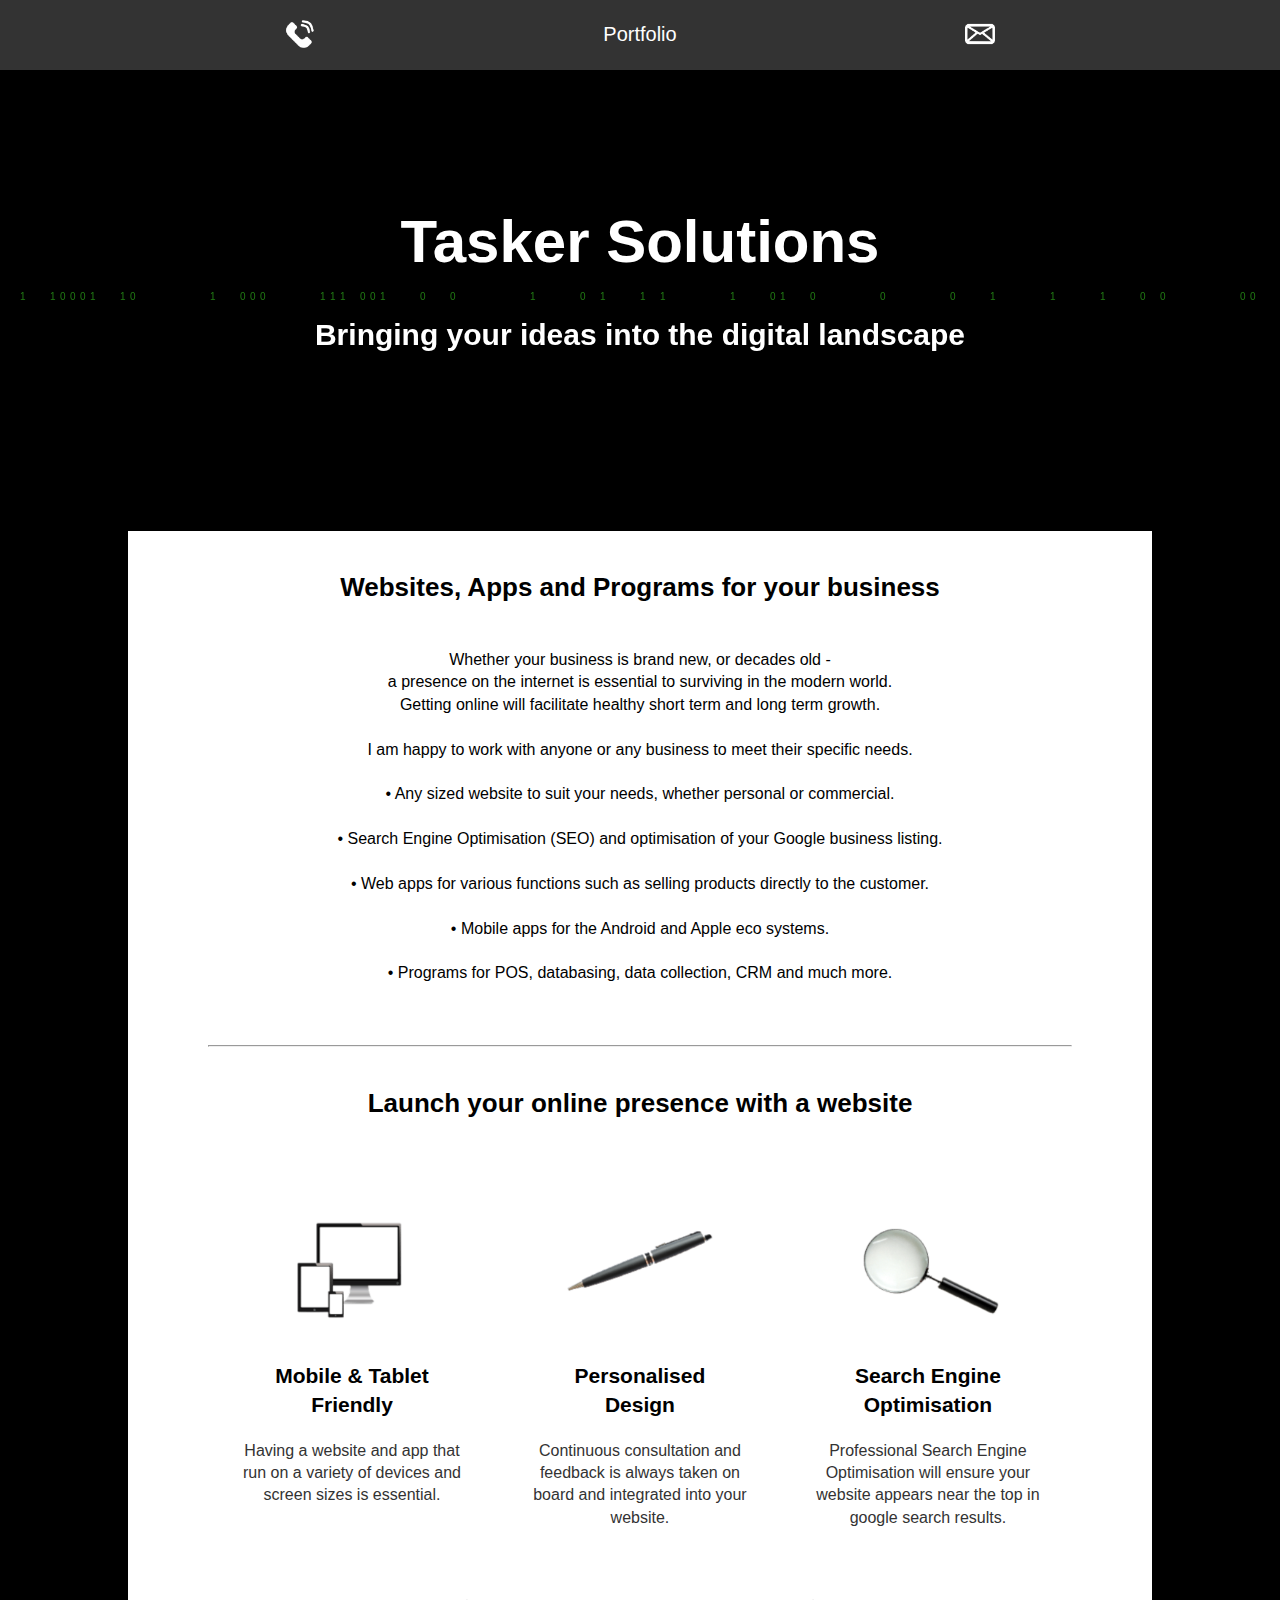
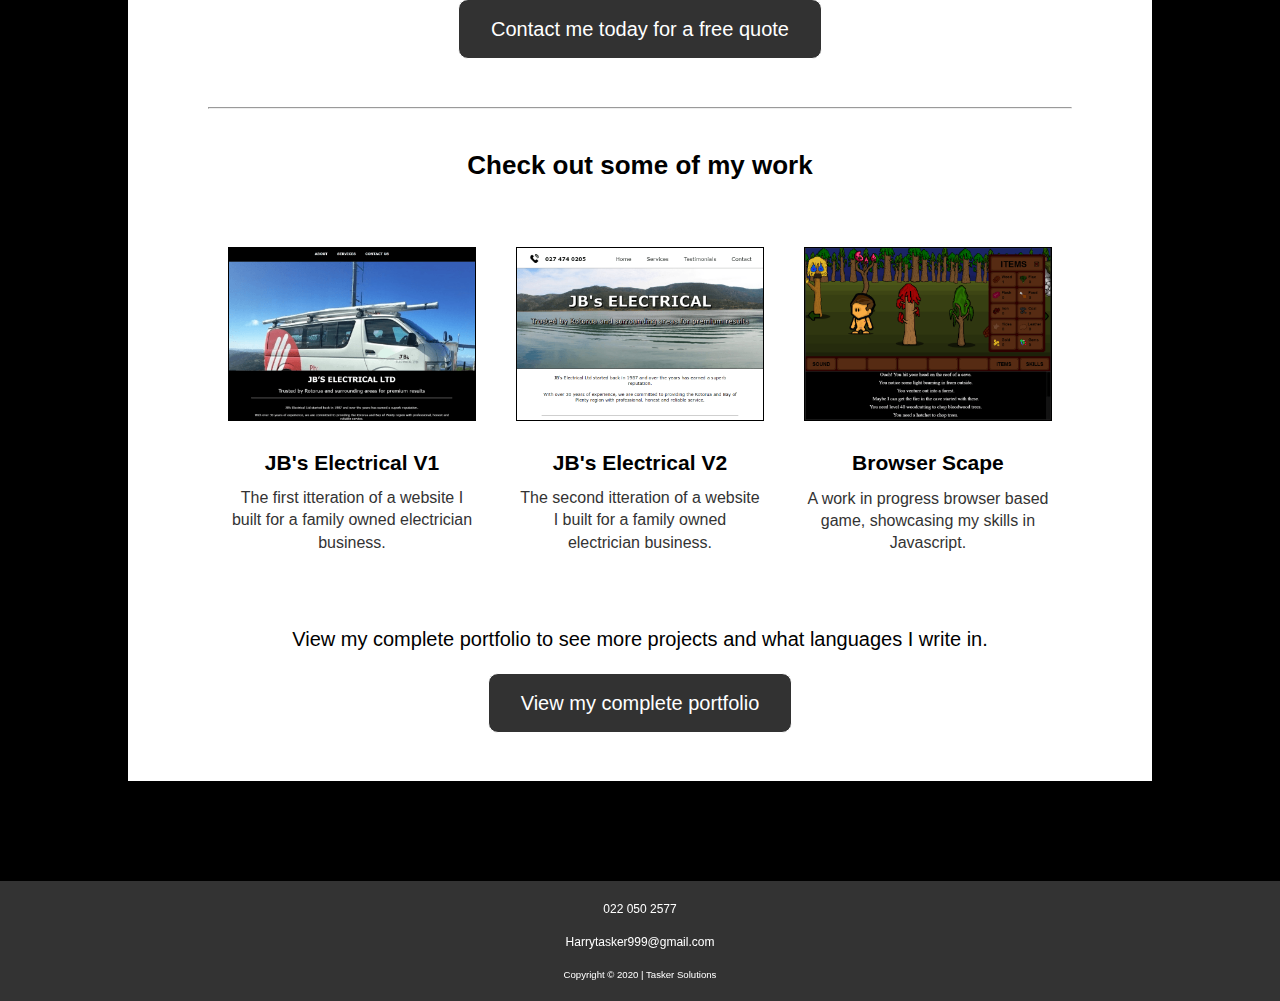
==== index.html @ 04b03486 "Add files via upload" ====
<!DOCTYPE html>
<html lang="en-US">

<head>

	<meta http-equiv="X-UA-Compatible" content="IE=edge"> <!-- Tell IE to use the most current layout engine-->
	<meta charset="UTF-8">
	<meta name="viewport" content="width=device-width, initial-scale=1.0"> <!-- Responsive site doesn't get zoomed out by mobile phone's browser.-->
	<meta name="description" content="Tasker Solutions Webite Design">
	<meta name="keywords" content="html css javascript website web design development"> <!-- for SEO -->
	<meta name="author" content="Harry Tasker">
	<!-- Following is facebook sharing crieria. Description helps click through rate and conversions -->
	<meta property="og:image" content="media/screenshot.jpg" /> <!-- image displayed in FB links -->
	<meta property="og:type" content="website" />
	<meta property="og:url" content="http://taskersolutions.co.nz" />
	<meta property="og:description" content="Harry Tasker - Portfolio of my skills and projects." />
	
	<title>Tasker Solutions</title>
	
	<!-- Load htmlshiv and Respond.js for old IE versions so we can use
     HTML5 elements and media queries -->
	<!--[if lt IE 9]>
	<script src="//cdnjs.cloudflare.com/ajax/libs/html5shiv/3.7.2/html5shiv.min.js"></script>
	<script src="//cdnjs.cloudflare.com/ajax/libs/respond.js/1.4.2/respond.min.js"></script>
	<![endif]-->
	
	<link rel="dns-prefetch" href="//fonts.googleapis.com"> <!-- load google fonts -->
	<link rel="shortcut icon" href="media/ts.ico"> <!-- favicon -->
	
	<link rel="stylesheet" href="css/style.css">
	<link rel="stylesheet" href="css/headerfooter.css">
	<link rel="stylesheet" href="css/effects.css">
	<link rel="stylesheet" href="css/breakpoints.css">
	<link rel="stylesheet" href="css/mediaqueries.css">
	<link rel="stylesheet" href="css/universal.css">	
	
</head>

<body>
	
	<header class="nav-down">
		<div class="header-background">
			<a href="tel:+64220502577" class="header-contact-btn">
				<div class="header-img-container">
					<img src="media/white_call_icon.png">
				</div>
				<div class="tooltiptext">Call me</div>
			</a>
			<a href="portfolio.html" class="header-contact-btn">
				<div class="">Portfolio</div>
				<div class="tooltiptext">View my Portfolio</div>
			</a>
			<a href="mailto:harrytasker999@gmail.com" class="header-contact-btn">
				<div class="header-img-container">
					<img src="media/white_email_icon.png">
				</div>
				<div class="tooltiptext">Email me</div>
			</a>
		</div>
	</header>

	<main class="overflow-hidden">

		<canvas id="c"></canvas>
	
		<div class="title-block">
			<h1 class="ready reveal-in">Tasker Solutions</h1>
			<h2 class="ready reveal-in">Bringing your ideas into the digital landscape</h2>			
		</div>
		
		
			<div class="content-container">
				
				<br>
				<div class="heading bold">
					Websites, Apps and Programs for your business
				</div>

				<p class="blurb">
					Whether your business is brand new, or decades old -
					<br>
					a presence on the internet is essential to surviving in the modern world.
					<br>
					Getting online will facilitate healthy short term and long term growth.
					<br><br>
					I am happy to work with anyone or any business to meet their specific needs.
					<br><br>
					&bull;	Any sized website to suit your needs, whether personal or commercial.
					<br><br>
					&bull;	Search Engine Optimisation (SEO) and optimisation of your Google business listing.
					<br><br>
					&bull;	Web apps for various functions such as selling products directly to the customer.
					<br><br>
					&bull; Mobile apps for the Android and Apple eco systems.
					<br><br>
					&bull; Programs for POS, databasing, data collection, CRM and much more.
					
				</p>
				
				<hr>
				<br>
				<div class="heading bold">Launch your online presence with a website</div>

				<div class="row padding-bottom-30px">
					<div class="col-33 content slide">
						<img class="img-block" src="media/devices.png">
						<h5 class="sub-heading padding-bottom-10px">Mobile & Tablet Friendly</h5>
						<p class="p-block">Having a website and app that run on a variety of devices and screen sizes is essential.</p>
					</div>

					<div class="col-33 content slide">
						<img class="img-block" src="media/pen.png">
						<h5 class="sub-heading padding-bottom-10px">Personalised<br>Design</h5>
						<p class="p-block">Continuous consultation and feedback is always taken on board and integrated into your website.</p>
					</div>

					<div class="col-33 content slide">
						<img class="img-block" src="media/search.png">
						<h5 class="sub-heading padding-bottom-10px">Search Engine Optimisation</h5>
						<p class="p-block">Professional Search Engine Optimisation will ensure your website appears near the top in google search
						results.</p> 
					</div>
				</div>

				<a href="mailto:harry.taskersolutions@gmail.com?subject=Free quote" class="button margin-20px">Contact me today for a free quote</a>
				<br><br>
				<hr>
				<br>
				<div class="heading bold">Check out some of my work</div>
			
				<div class="row padding-bottom-30px">
					<div class="col-33 content padding-20px slide">
						<a href="jb1/index.html">
							<img class="port-img solid-black-border" src="media/jb1.png">
						</a>
						<h2 class="sub-heading">JB's Electrical V1</h2>
						<p class="p-block">The first itteration of a website I built for a family owned electrician business.</p>
						
					</div> 
					
					<div class="col-33 content padding-20px slide">
						<a href="jb2/index.html">
							<img class="port-img solid-black-border" src="media/jb2.png">
						</a>
						<h2 class="sub-heading">JB's Electrical V2</h2>
						<p class="p-block">The second itteration of a website I built for a family owned electrician business.</p>
					</div>

					<div class="col-33 content padding-20px slide">
						<a href="browserscape/index.html">
							<img class="port-img solid-black-border" src="media/game.png">
						</a>
						<h2 class="sub-heading">Browser Scape</h2>
						<p class="p-block">A work in progress browser based game, showcasing my skills in Javascript.</p>
					</div>
				</div>

				View my complete portfolio to see more projects and what languages I write in.
				<a href="portfolio.html" class="button margin-20px">View my complete portfolio</a>
				<br><br>
				
			</div>
		
	</main>
	
	<footer>
		<a href="tel:+64220502577">022 050 2577</a>
		<br><br>
		<a href="mailto:harrytasker999@gmail.com">Harrytasker999@gmail.com</a>
		<br><br>
		<div class="copyright">Copyright &copy; 2020 | Tasker Solutions</div>
	</footer>
		

	<script src="https://ajax.googleapis.com/ajax/libs/jquery/3.4.1/jquery.min.js"></script>
	<script src="script/script.js"></script>
	<script src="script/matrix.js"></script>
	<script src="script/header.js"></script>
	<script src="script/scroll.js"></script>
	
</body>

</html>
---- css/style.css ----
* {	margin: 0px; padding: 0px; box-sizing: border-box;} /* so all browsers display same */
html {height: 100%;}
canvas {display: block;	position: fixed; z-index: -5;}
p {font-size: 0.7em;}

body {
	background-color: black; /* Used if the background is unavailable */
	padding-top: 70px;
	height: 100%;
	overflow-y: scroll;
	overflow-x: hidden;
	font-family: Poppins, sans-serif;
	text-align: center;
	font-size: 20px;
	line-height: 1.4;
}

main {
	overflow: hidden;
	position: relative;
	display: block;
	color: #000000;
	min-height: 100%;
}

.title-block {
	position: relative;
	width: 80%;
	color: white;
	margin: auto;
	padding-top: 100px;
	padding-bottom: 100px;
}
.title-block h1 {
	padding: 30px 0px;
	font-size: 2.5em;
}
.title-block h2 {
	padding-bottom: 30px;
	font-size: 1.2em;
}

.content-container {
	width: 85%;
	max-width: 1200px;
	margin: auto;
	background-color: #FFFFFF;
	margin-bottom: 100px;
}

.heading {
	padding: 10px;
	font-size: 1.1em;
	min-height: 70px;
	color: black;
}

.row {
	margin-top: 20px;
}

.sub-heading {
	margin-top: 20px;
	font-size: 0.9em;
}

.img-container {
	max-width: 500px;
	margin: auto;
}

.blurb {
	padding: 20px;
	margin-bottom: 40px;
}


.img-block {
	max-width: 55%;
	margin: 10px;
	transition: transform .2s;
}

.p-block {
	margin-top: 10px;
	margin-bottom: 20px;
	color: #333333;
}

.img-me {
	max-width: 55%;
	margin: 10px;
	transition: transform .2s;
}

.button {
	background-color: #000000;
 	border: solid 1px;
  	color: white;
 	padding: 15px 32px;
 	text-align: center;
  	text-decoration: none;
 	display: inline-block;
	border-radius: 10px;
	font-size: 0.8em;
	opacity: 0.8;
	transition: 0.3s;
}

.content {
	padding: 40px 30px 00px 30px;
}

.port-img {
    padding: 0px;
    transition: transform .2s; /* Animation */
    margin: 0 auto;
}

a {
	color: white;
	text-decoration: none;
}
---- css/headerfooter.css ----
header {
	width: 100vw;
	z-index: 10;
	position: fixed;
	top: 0;
	transition: top 0.2s ease-in-out;
}

.nav-up {
	top: -60px;
}

.header-background {
	width: 100%;
	background-color: #333333;
	display: flex;
	justify-content: space-evenly;
}

.header-contact-btn {
    min-width: 80px;
	min-height: 70px;
	display: inline-block;
	position: relative;
	padding-top: 20px;
	transition: 0.3s;
}

.header-img-container {
	width: 30px;
	margin: auto;
}

/* Tooltip text */
.header-contact-btn .tooltiptext {
	visibility: hidden;
	background-color: #524c4c;
	color: #fff;
	text-align: center;
	font-size: 0.8em;
	padding: 5px;
	border-radius: 6px;
	position: absolute;
	z-index: 10;

	min-width: 80px;
	top: 80%;
	left: 50%;
	margin-left: -40px; /* Use half of the width, to center the tooltip */

	opacity: 0;
	transition: opacity 1s;
  }
  
  /* Show the tooltip text when you mouse over the tooltip container */
  .header-contact-btn:hover .tooltiptext {
	visibility: visible;
	opacity: 1;
  }

  .header-contact-btn .tooltiptext::after {
	content: " ";
	position: absolute;
	bottom: 100%;  /* At the top of the tooltip */
	left: 50%;
	margin-left: -5px;
	border-width: 5px;
	border-style: solid;
	border-color: transparent transparent #524c4c transparent;
  }
  






footer {
	width: 100vw;
    justify-content: space-around;
	background-color: #333333;
	z-index: 10;
	position: relative;
    font-size: 0.6em;
    color: white;
    padding:20px;
    overflow: hidden;
}

.copyright {
    font-size: 0.8em;
}
---- css/effects.css ----
.ready {
  opacity:0;
  transform: translateY(50px);
}

.active {
  opacity:1;
  transform: translateY(0px);
}

.reveal-in {
  -webkit-transition: all 600ms ease-in-out;
  -moz-transition: all 600ms ease-in-out;
  -ms-transition: all 600ms ease-in-out;
  -o-transition: all 600ms ease-in-out;
  transition: all 600ms ease-in-out;
}

.port-img:hover {
  transform: scale(1.2);
  z-index: 15;
}

.img-block:hover {
  transform: scale(1.3);
  z-index: 15;
}

.img-me:hover {
  transform: scale(1.1);
  z-index: 15;
}

.button:hover {
  opacity: 1;
  transform: scale(1.2);
}

.header-contact-btn:hover {
  opacity: 1;
  transform: scale(1.3);
}



.come-in {
  transform: translateY(100px);
  animation: come-in 2s ease forwards;
}

.come-in:nth-child(3n - 2) {
  animation-duration: 1s;
}

.come-in:nth-child(3n - 1) {
  animation-duration: 1.5s;
}

.already-visible {
  transform: translateY(0);
  animation: none;
}

@keyframes come-in {
  to {transform: translateY(0);}
}

/* image rotation */

.rotate-image {
  animation: rotation 5s linear infinite;
}

@keyframes rotation {
  from {
    transform: rotate(0deg);
  }
  to {
    transform: rotate(359deg);
  }
}
---- css/breakpoints.css ----
.row::after {/*following is creating breakpoint for displaying on desktop*/
  content: "";
  clear: both;
  display: table;
}

[class*="col-"] { /* For mobile phones: */
  width: 100%;
  margin: auto;
}
---- css/mediaqueries.css ----
/* original values are designed for small mobile phones */

/* --------------- 480px (bigger than portrait phone) --------------- */
@media only screen and (min-width: 480px) and (orientation: portrait) {
}

/* --------------- 820px (bigger than landscape phone) --------------- */
@media only screen and (min-width: 820px) and (orientation: landscape) {
}

/* --------------- 768px (Tablets) --------------- */
@media only screen and (min-width: 768px) {
	.content-container {
		width: 80%;
		padding: 0px 80px 0px 80px;
	}

	.title-block h1 {font-size: 2.8em;} /* original 2.5em */
	.title-block h2 {font-size: 1.4em;} /* original 1.2em */
	.heading {font-size: 1.2em;} /* original 1.1em */
	.sub-heading {font-size: 1em;} /* original 0.9em */
	p {font-size: 0.8em;} /* original 0.7em */
}




/* --------------- 992px (laptops) --------------- */
@media only screen and (min-width: 992px) {
    .col-33 {width: 33.33%;	float: left;}
	.col-66 {width: 66.66%;	float: left;}
	.col-center {width: 33.33%; float: center;}
	.img-block {max-width: 90%;}

	.title-block h1 {font-size: 3em;} /* original 2.5em */
	.title-block h2 {font-size: 1.5em;} /* original 1.2em */
	.heading {font-size: 1.3em;} /* original 1.1em */
	.sub-heading {font-size: 1.05em;} /* original 0.9em */
	p {font-size: 0.8em;} /* original 0.7em */
	.button {font-size: 1em;} /* original 0.8em */

	.img-block {padding: 0px 30px;}
}

@media only screen and (min-width: 992px)  and (orientation: landscape) {
	.fixedbg {height: 70vh;}
	.content-container {margin-top: 5vh;}
}

@media only screen and (min-width: 992px)  and (orientation: portrait) {
	.fixedbg {height: 50vh;}
	.content-container {margin-top: 0vh;}
}





/* --------------- 1312px (large desktops) --------------- */
@media only screen and (min-width: 1312px) {
	.title-block h1 {font-size: 3.2em;} /* original 2.5em */
	.title-block h2 {font-size: 1.6em;} /* original 1.2em */
	.heading {font-size: 1.4em;} /* original 1.1em */
	.sub-heading {font-size: 1.1em;} /* original 0.9em */
	p {font-size: 0.9em;} /* original 0.7em */
}

@media only screen and (min-width: 1312px) and (orientation: landscape) {
	.fixedbg {height: 75vh;}
	.content-container {margin-top: 5vh;}
}

@media only screen and (min-width: 1312px) and (orientation: portrait) {
	.fixedbg {height: 50vh;}
	.content-container {margin-top: 0vh;}
}
---- css/universal.css ----
* {
    margin: 0px;
    padding: 0px;/* so all browsers display same */
    box-sizing: border-box;
} 

html {height: 100%;}

.overflow-hidden {overflow: hidden;}

.inline-block {display: inline-block;}

img {
    width: 100%;
    height: auto;
}

/* border */
.solid-black-border {
	border-style: solid;
	border-color: black;
	border-width: 1px;
}
.dotted-grey-bottom-border {
	border-style: dotted;
	border-color: grey;
	border-width: 0px 0px 1px 0px;
}

/* Background color */
.background-white {background-color: white;}
.background-black {background-color: black;}
.background-blue {background-color: blue;}
.background-grey {background-color: grey;}
.background-dark-grey {background-color:#333333;}
.background-darker-grey {background-color: #222020;}

/* Float */
.float-left {float: left;}
.float-right {float: right;}

/* Width */
.width-100px {width: 100px;}
.width-200px {width: 200px;}
.width-300px {width: 300px;}
.width-400px {width: 400px;}
.width-500px {width: 500px;}
.width-600px {width: 600px;}
.width-700px {width: 700px;}
.width-800px {width: 800px;}
.width-900px {width: 900px;}
.width-1000px {width: 1000px;}

/* Width divisions */
.width-quarter {width: 25%;}
.width-third {width: 33%;}
.width-half {width: 50%;}
.width-two-thirds {width: 66%;}
.width-three-quarters {width: 75%;}
.width-full {width: 100%;}

/* Max Width */
.max-width-100px {max-width: 100px;}
.max-width-200px {max-width: 200px;}
.max-width-300px {max-width: 300px;}
.max-width-400px {max-width: 400px;}
.max-width-500px {max-width: 500px;}
.max-width-600px {max-width: 600px;}
.max-width-700px {max-width: 700px;}
.max-width-800px {max-width: 800px;}
.max-width-900px {max-width: 900px;}
.max-width-1000px {max-width: 1000px;}

/* Flex Box */
.flex-container-start {
    display: flex;
    flex-wrap: wrap;
    flex-direction: row; /*  */
    justify-content: start; /* horizontal positioning of content */
    align-items: center; /* vertical positioning of content */
}

.flex-container-center {
    display: flex;
    flex-wrap: wrap;
    flex-direction: row; /*  */
    justify-content: center; /* horizontal positioning of content */
    align-items: center; /* vertical positioning of content */
}

/* Font Weight */
.bold {font-weight: bold;}

/* Font Size */
.font-size-1px {font-size: 1px;}
.font-size-2px {font-size: 2px;}
.font-size-3px {font-size: 3px;}
.font-size-4px {font-size: 4px;}
.font-size-5px {font-size: 5px;}
.font-size-6px {font-size: 6px;}
.font-size-7px {font-size: 7px;}
.font-size-8px {font-size: 8px;}
.font-size-9px {font-size: 9px;}
.font-size-10px {font-size: 10px;}
.font-size-11px {font-size: 11px;}
.font-size-12px {font-size: 12px;}
.font-size-13px {font-size: 13px;}
.font-size-14px {font-size: 14px;}
.font-size-15px {font-size: 15px;}
.font-size-16px {font-size: 16px;}
.font-size-17px {font-size: 17px;}
.font-size-18px {font-size: 18px;}
.font-size-19px {font-size: 19px;}
.font-size-20px {font-size: 20px;}
.font-size-21px {font-size: 21px;}
.font-size-22px {font-size: 22px;}
.font-size-23px {font-size: 23px;}
.font-size-24px {font-size: 24px;}
.font-size-25px {font-size: 25px;}
.font-size-26px {font-size: 26px;}
.font-size-27px {font-size: 27px;}
.font-size-28px {font-size: 28px;}
.font-size-29px {font-size: 29px;}
.font-size-30px {font-size: 30px;}
.font-size-31px {font-size: 31px;}
.font-size-32px {font-size: 32px;}
.font-size-33px {font-size: 33px;}
.font-size-34px {font-size: 34px;}
.font-size-35px {font-size: 35px;}
.font-size-36px {font-size: 36px;}
.font-size-37px {font-size: 37px;}
.font-size-38px {font-size: 38px;}
.font-size-39px {font-size: 39px;}
.font-size-40px {font-size: 40px;}
.font-size-41px {font-size: 41px;}
.font-size-42px {font-size: 42px;}
.font-size-43px {font-size: 43px;}
.font-size-44px {font-size: 44px;}
.font-size-45px {font-size: 45px;}
.font-size-46px {font-size: 46px;}
.font-size-47px {font-size: 47px;}
.font-size-48px {font-size: 48px;}
.font-size-49px {font-size: 49px;}
.font-size-50px {font-size: 50px;}



/* Padding */
.padding-5px {padding: 5px;}
.padding-10px {padding: 10px;}
.padding-20px {padding: 20px;}
.padding-30px {padding: 30px;}
.padding-40px {padding: 40px;}
.padding-50px {padding: 50px;}
.padding-60px {padding: 60px;}
.padding-70px {padding: 70px;}
.padding-80px {padding: 80px;}
.padding-90px {padding: 90px;}
.padding-100px {padding: 100px;}
.padding-110px {padding: 110px;}
.padding-120px {padding: 120px;}
.padding-130px {padding: 130px;}
.padding-140px {padding: 140px;}
.padding-150px {padding: 150px;}
.padding-160px {padding: 160px;}
.padding-170px {padding: 170px;}
.padding-180px {padding: 180px;}
.padding-190px {padding: 190px;}
.padding-200px {padding: 100px;}
.padding-210px {padding: 210px;}
.padding-220px {padding: 220px;}
.padding-230px {padding: 230px;}
.padding-240px {padding: 240px;}
.padding-250px {padding: 250px;}
.padding-260px {padding: 260px;}
.padding-270px {padding: 270px;}
.padding-280px {padding: 280px;}
.padding-290px {padding: 290px;}
.padding-300px {padding: 300px;}

.padding-left-5px {padding-left: 5px;}
.padding-left-10px {padding-left: 10px;}
.padding-left-20px {padding-left: 20px;}
.padding-left-30px {padding-left: 30px;}
.padding-left-40px {padding-left: 40px;}
.padding-left-50px {padding-left: 50px;}
.padding-left-60px {padding-left: 60px;}
.padding-left-70px {padding-left: 70px;}
.padding-left-80px {padding-left: 80px;}
.padding-left-90px {padding-left: 90px;}
.padding-left-100px {padding-left: 100px;}
.padding-left-110px {padding-left: 110px;}
.padding-left-120px {padding-left: 120px;}
.padding-left-130px {padding-left: 130px;}
.padding-left-140px {padding-left: 140px;}
.padding-left-150px {padding-left: 150px;}
.padding-left-160px {padding-left: 160px;}
.padding-left-170px {padding-left: 170px;}
.padding-left-180px {padding-left: 180px;}
.padding-left-190px {padding-left: 190px;}
.padding-left-200px {padding-left: 100px;}
.padding-left-210px {padding-left: 210px;}
.padding-left-220px {padding-left: 220px;}
.padding-left-230px {padding-left: 230px;}
.padding-left-240px {padding-left: 240px;}
.padding-left-250px {padding-left: 250px;}
.padding-left-260px {padding-left: 260px;}
.padding-left-270px {padding-left: 270px;}
.padding-left-280px {padding-left: 280px;}
.padding-left-290px {padding-left: 290px;}
.padding-left-300px {padding-left: 300px;}

.padding-right-5px {padding-right: 5px;}
.padding-right-10px {padding-right: 10px;}
.padding-right-20px {padding-right: 20px;}
.padding-right-30px {padding-right: 30px;}
.padding-right-40px {padding-right: 40px;}
.padding-right-50px {padding-right: 50px;}
.padding-right-60px {padding-right: 60px;}
.padding-right-70px {padding-right: 70px;}
.padding-right-80px {padding-right: 80px;}
.padding-right-90px {padding-right: 90px;}
.padding-right-100px {padding-right: 100px;}
.padding-right-110px {padding-right: 110px;}
.padding-right-120px {padding-right: 120px;}
.padding-right-130px {padding-right: 130px;}
.padding-right-140px {padding-right: 140px;}
.padding-right-150px {padding-right: 150px;}
.padding-right-160px {padding-right: 160px;}
.padding-right-170px {padding-right: 170px;}
.padding-right-180px {padding-right: 180px;}
.padding-right-190px {padding-right: 190px;}
.padding-right-200px {padding-right: 100px;}
.padding-right-210px {padding-right: 210px;}
.padding-right-220px {padding-right: 220px;}
.padding-right-230px {padding-right: 230px;}
.padding-right-240px {padding-right: 240px;}
.padding-right-250px {padding-right: 250px;}
.padding-right-260px {padding-right: 260px;}
.padding-right-270px {padding-right: 270px;}
.padding-right-280px {padding-right: 280px;}
.padding-right-290px {padding-right: 290px;}
.padding-right-300px {padding-right: 300px;}

.padding-top-5px {padding-top: 5px;}
.padding-top-10px {padding-top: 10px;}
.padding-top-20px {padding-top: 20px;}
.padding-top-30px {padding-top: 30px;}
.padding-top-40px {padding-top: 40px;}
.padding-top-50px {padding-top: 50px;}
.padding-top-60px {padding-top: 60px;}
.padding-top-70px {padding-top: 70px;}
.padding-top-80px {padding-top: 80px;}
.padding-top-90px {padding-top: 90px;}
.padding-top-100px {padding-top: 100px;}
.padding-top-110px {padding-top: 110px;}
.padding-top-120px {padding-top: 120px;}
.padding-top-130px {padding-top: 130px;}
.padding-top-140px {padding-top: 140px;}
.padding-top-150px {padding-top: 150px;}
.padding-top-160px {padding-top: 160px;}
.padding-top-170px {padding-top: 170px;}
.padding-top-180px {padding-top: 180px;}
.padding-top-190px {padding-top: 190px;}
.padding-top-200px {padding-top: 100px;}
.padding-top-210px {padding-top: 210px;}
.padding-top-220px {padding-top: 220px;}
.padding-top-230px {padding-top: 230px;}
.padding-top-240px {padding-top: 240px;}
.padding-top-250px {padding-top: 250px;}
.padding-top-260px {padding-top: 260px;}
.padding-top-270px {padding-top: 270px;}
.padding-top-280px {padding-top: 280px;}
.padding-top-290px {padding-top: 290px;}
.padding-top-300px {padding-top: 300px;}

.padding-bottom-5px {padding-bottom: 5px;}
.padding-bottom-10px {padding-bottom: 10px;}
.padding-bottom-20px {padding-bottom: 20px;}
.padding-bottom-30px {padding-bottom: 30px;}
.padding-bottom-40px {padding-bottom: 40px;}
.padding-bottom-50px {padding-bottom: 50px;}
.padding-bottom-60px {padding-bottom: 60px;}
.padding-bottom-70px {padding-bottom: 70px;}
.padding-bottom-80px {padding-bottom: 80px;}
.padding-bottom-90px {padding-bottom: 90px;}
.padding-bottom-100px {padding-bottom: 100px;}
.padding-bottom-110px {padding-bottom: 110px;}
.padding-bottom-120px {padding-bottom: 120px;}
.padding-bottom-130px {padding-bottom: 130px;}
.padding-bottom-140px {padding-bottom: 140px;}
.padding-bottom-150px {padding-bottom: 150px;}
.padding-bottom-160px {padding-bottom: 160px;}
.padding-bottom-170px {padding-bottom: 170px;}
.padding-bottom-180px {padding-bottom: 180px;}
.padding-bottom-190px {padding-bottom: 190px;}
.padding-bottom-200px {padding-bottom: 100px;}
.padding-bottom-210px {padding-bottom: 210px;}
.padding-bottom-220px {padding-bottom: 220px;}
.padding-bottom-230px {padding-bottom: 230px;}
.padding-bottom-240px {padding-bottom: 240px;}
.padding-bottom-250px {padding-bottom: 250px;}
.padding-bottom-260px {padding-bottom: 260px;}
.padding-bottom-270px {padding-bottom: 270px;}
.padding-bottom-280px {padding-bottom: 280px;}
.padding-bottom-290px {padding-bottom: 290px;}
.padding-bottom-300px {padding-bottom: 300px;}


/* Margins */

.margin-auto {margin: auto;}

.margin-5px {margin: 5px;}
.margin-10px {margin: 10px;}
.margin-20px {margin: 20px;}
.margin-30px {margin: 30px;}
.margin-40px {margin: 40px;}
.margin-50px {margin: 50px;}
.margin-60px {margin: 60px;}
.margin-70px {margin: 70px;}
.margin-80px {margin: 80px;}
.margin-90px {margin: 90px;}
.margin-100px {margin: 100px;}
.margin-110px {margin: 110px;}
.margin-120px {margin: 120px;}
.margin-130px {margin: 130px;}
.margin-140px {margin: 140px;}
.margin-150px {margin: 150px;}
.margin-160px {margin: 160px;}
.margin-170px {margin: 170px;}
.margin-180px {margin: 180px;}
.margin-190px {margin: 190px;}
.margin-200px {margin: 100px;}
.margin-210px {margin: 210px;}
.margin-220px {margin: 220px;}
.margin-230px {margin: 230px;}
.margin-240px {margin: 240px;}
.margin-250px {margin: 250px;}
.margin-260px {margin: 260px;}
.margin-270px {margin: 270px;}
.margin-280px {margin: 280px;}
.margin-290px {margin: 290px;}
.margin-300px {margin: 300px;}

.margin-left-5px {margin-left: 5px;}
.margin-left-10px {margin-left: 10px;}
.margin-left-20px {margin-left: 20px;}
.margin-left-30px {margin-left: 30px;}
.margin-left-40px {margin-left: 40px;}
.margin-left-50px {margin-left: 50px;}
.margin-left-60px {margin-left: 60px;}
.margin-left-70px {margin-left: 70px;}
.margin-left-80px {margin-left: 80px;}
.margin-left-90px {margin-left: 90px;}
.margin-left-100px {margin-left: 100px;}
.margin-left-110px {margin-left: 110px;}
.margin-left-120px {margin-left: 120px;}
.margin-left-130px {margin-left: 130px;}
.margin-left-140px {margin-left: 140px;}
.margin-left-150px {margin-left: 150px;}
.margin-left-160px {margin-left: 160px;}
.margin-left-170px {margin-left: 170px;}
.margin-left-180px {margin-left: 180px;}
.margin-left-190px {margin-left: 190px;}
.margin-left-200px {margin-left: 100px;}
.margin-left-210px {margin-left: 210px;}
.margin-left-220px {margin-left: 220px;}
.margin-left-230px {margin-left: 230px;}
.margin-left-240px {margin-left: 240px;}
.margin-left-250px {margin-left: 250px;}
.margin-left-260px {margin-left: 260px;}
.margin-left-270px {margin-left: 270px;}
.margin-left-280px {margin-left: 280px;}
.margin-left-290px {margin-left: 290px;}
.margin-left-300px {margin-left: 300px;}

.margin-right-5px {margin-right: 5px;}
.margin-right-10px {margin-right: 10px;}
.margin-right-20px {margin-right: 20px;}
.margin-right-30px {margin-right: 30px;}
.margin-right-40px {margin-right: 40px;}
.margin-right-50px {margin-right: 50px;}
.margin-right-60px {margin-right: 60px;}
.margin-right-70px {margin-right: 70px;}
.margin-right-80px {margin-right: 80px;}
.margin-right-90px {margin-right: 90px;}
.margin-right-100px {margin-right: 100px;}
.margin-right-110px {margin-right: 110px;}
.margin-right-120px {margin-right: 120px;}
.margin-right-130px {margin-right: 130px;}
.margin-right-140px {margin-right: 140px;}
.margin-right-150px {margin-right: 150px;}
.margin-right-160px {margin-right: 160px;}
.margin-right-170px {margin-right: 170px;}
.margin-right-180px {margin-right: 180px;}
.margin-right-190px {margin-right: 190px;}
.margin-right-200px {margin-right: 100px;}
.margin-right-210px {margin-right: 210px;}
.margin-right-220px {margin-right: 220px;}
.margin-right-230px {margin-right: 230px;}
.margin-right-240px {margin-right: 240px;}
.margin-right-250px {margin-right: 250px;}
.margin-right-260px {margin-right: 260px;}
.margin-right-270px {margin-right: 270px;}
.margin-right-280px {margin-right: 280px;}
.margin-right-290px {margin-right: 290px;}
.margin-right-300px {margin-right: 300px;}

.margin-top-5px {margin-top: 5px;}
.margin-top-10px {margin-top: 10px;}
.margin-top-20px {margin-top: 20px;}
.margin-top-30px {margin-top: 30px;}
.margin-top-40px {margin-top: 40px;}
.margin-top-50px {margin-top: 50px;}
.margin-top-60px {margin-top: 60px;}
.margin-top-70px {margin-top: 70px;}
.margin-top-80px {margin-top: 80px;}
.margin-top-90px {margin-top: 90px;}
.margin-top-100px {margin-top: 100px;}
.margin-top-110px {margin-top: 110px;}
.margin-top-120px {margin-top: 120px;}
.margin-top-130px {margin-top: 130px;}
.margin-top-140px {margin-top: 140px;}
.margin-top-150px {margin-top: 150px;}
.margin-top-160px {margin-top: 160px;}
.margin-top-170px {margin-top: 170px;}
.margin-top-180px {margin-top: 180px;}
.margin-top-190px {margin-top: 190px;}
.margin-top-200px {margin-top: 100px;}
.margin-top-210px {margin-top: 210px;}
.margin-top-220px {margin-top: 220px;}
.margin-top-230px {margin-top: 230px;}
.margin-top-240px {margin-top: 240px;}
.margin-top-250px {margin-top: 250px;}
.margin-top-260px {margin-top: 260px;}
.margin-top-270px {margin-top: 270px;}
.margin-top-280px {margin-top: 280px;}
.margin-top-290px {margin-top: 290px;}
.margin-top-300px {margin-top: 300px;}

.margin-bottom-5px {margin-bottom: 5px;}
.margin-bottom-10px {margin-bottom: 10px;}
.margin-bottom-20px {margin-bottom: 20px;}
.margin-bottom-30px {margin-bottom: 30px;}
.margin-bottom-40px {margin-bottom: 40px;}
.margin-bottom-50px {margin-bottom: 50px;}
.margin-bottom-60px {margin-bottom: 60px;}
.margin-bottom-70px {margin-bottom: 70px;}
.margin-bottom-80px {margin-bottom: 80px;}
.margin-bottom-90px {margin-bottom: 90px;}
.margin-bottom-100px {margin-bottom: 100px;}
.margin-bottom-110px {margin-bottom: 110px;}
.margin-bottom-120px {margin-bottom: 120px;}
.margin-bottom-130px {margin-bottom: 130px;}
.margin-bottom-140px {margin-bottom: 140px;}
.margin-bottom-150px {margin-bottom: 150px;}
.margin-bottom-160px {margin-bottom: 160px;}
.margin-bottom-170px {margin-bottom: 170px;}
.margin-bottom-180px {margin-bottom: 180px;}
.margin-bottom-190px {margin-bottom: 190px;}
.margin-bottom-200px {margin-bottom: 100px;}
.margin-bottom-210px {margin-bottom: 210px;}
.margin-bottom-220px {margin-bottom: 220px;}
.margin-bottom-230px {margin-bottom: 230px;}
.margin-bottom-240px {margin-bottom: 240px;}
.margin-bottom-250px {margin-bottom: 250px;}
.margin-bottom-260px {margin-bottom: 260px;}
.margin-bottom-270px {margin-bottom: 270px;}
.margin-bottom-280px {margin-bottom: 280px;}
.margin-bottom-290px {margin-bottom: 290px;}
.margin-bottom-300px {margin-bottom: 300px;}

/* Background Colours */
.background-white {background-color: #ffffff;}
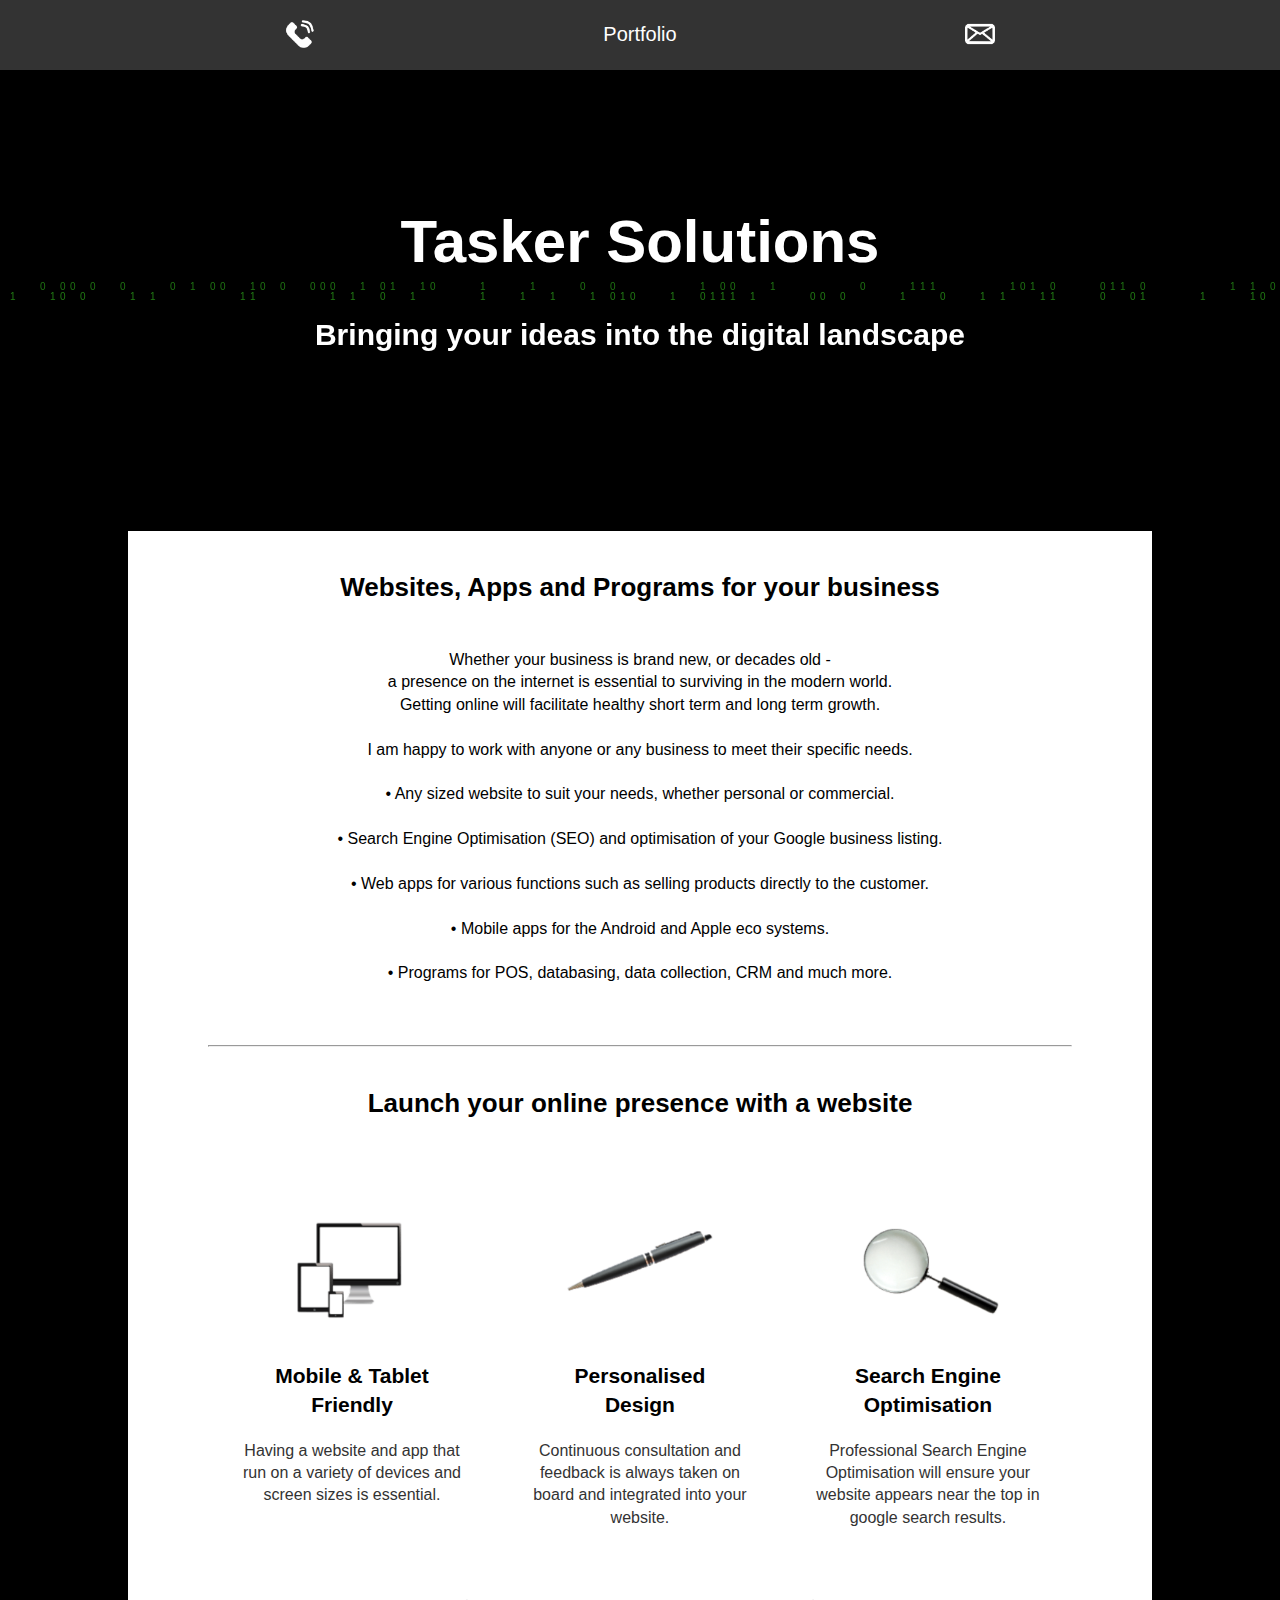
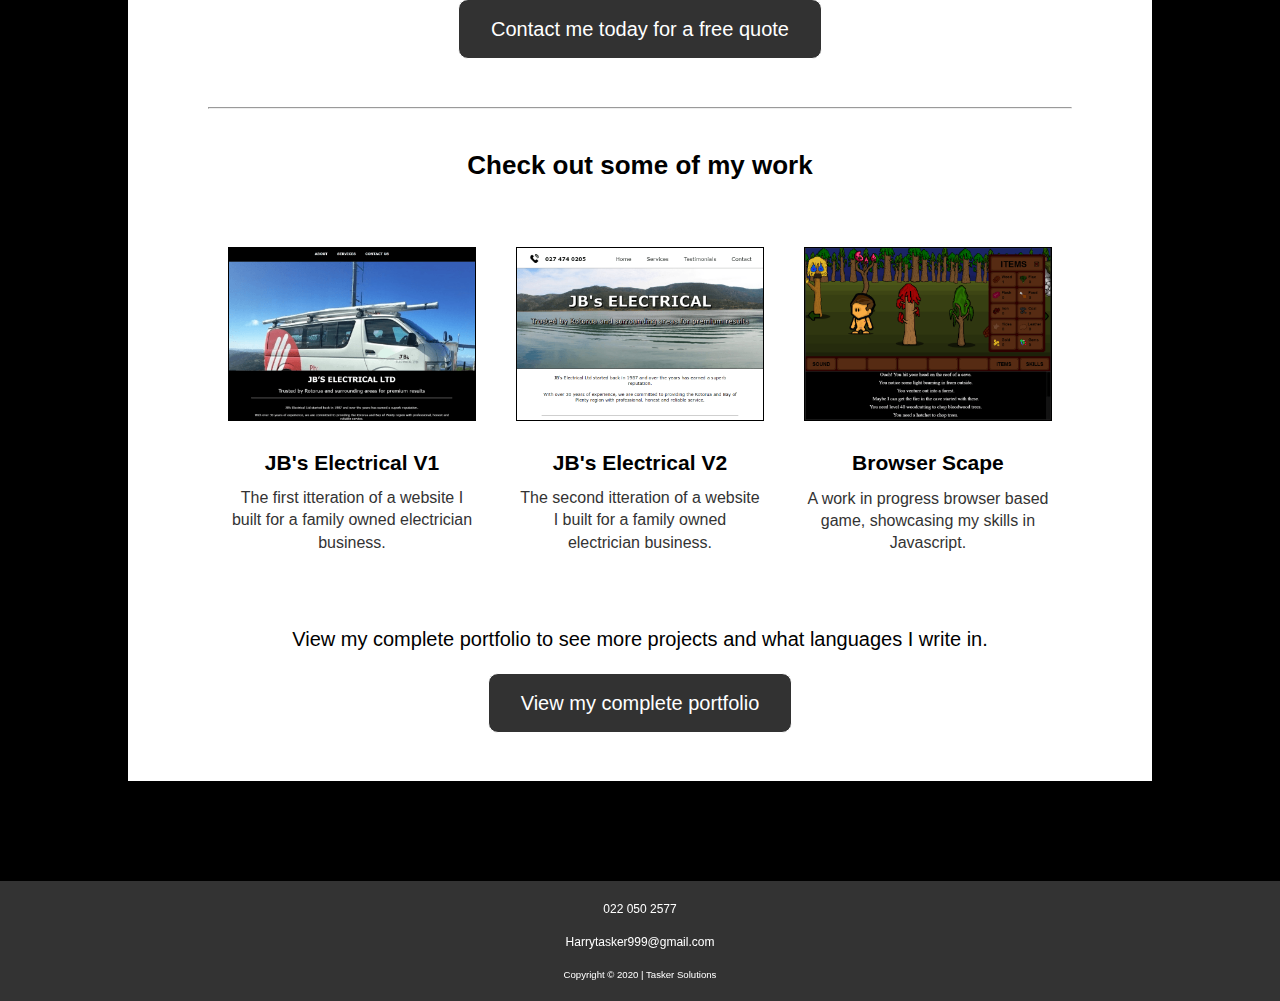
==== commit bb43926c: "git linking edits" ====
--- a/index.html
+++ b/index.html
@@ -130,7 +130,7 @@
 			
 				<div class="row padding-bottom-30px">
 					<div class="col-33 content padding-20px slide">
-						<a href="jb1/index.html">
+						<a href="jbselectrical/jb1/index.html">
 							<img class="port-img solid-black-border" src="media/jb1.png">
 						</a>
 						<h2 class="sub-heading">JB's Electrical V1</h2>
@@ -139,7 +139,7 @@
 					</div> 
 					
 					<div class="col-33 content padding-20px slide">
-						<a href="jb2/index.html">
+						<a href="jbselectrical/jb2/index.html">
 							<img class="port-img solid-black-border" src="media/jb2.png">
 						</a>
 						<h2 class="sub-heading">JB's Electrical V2</h2>
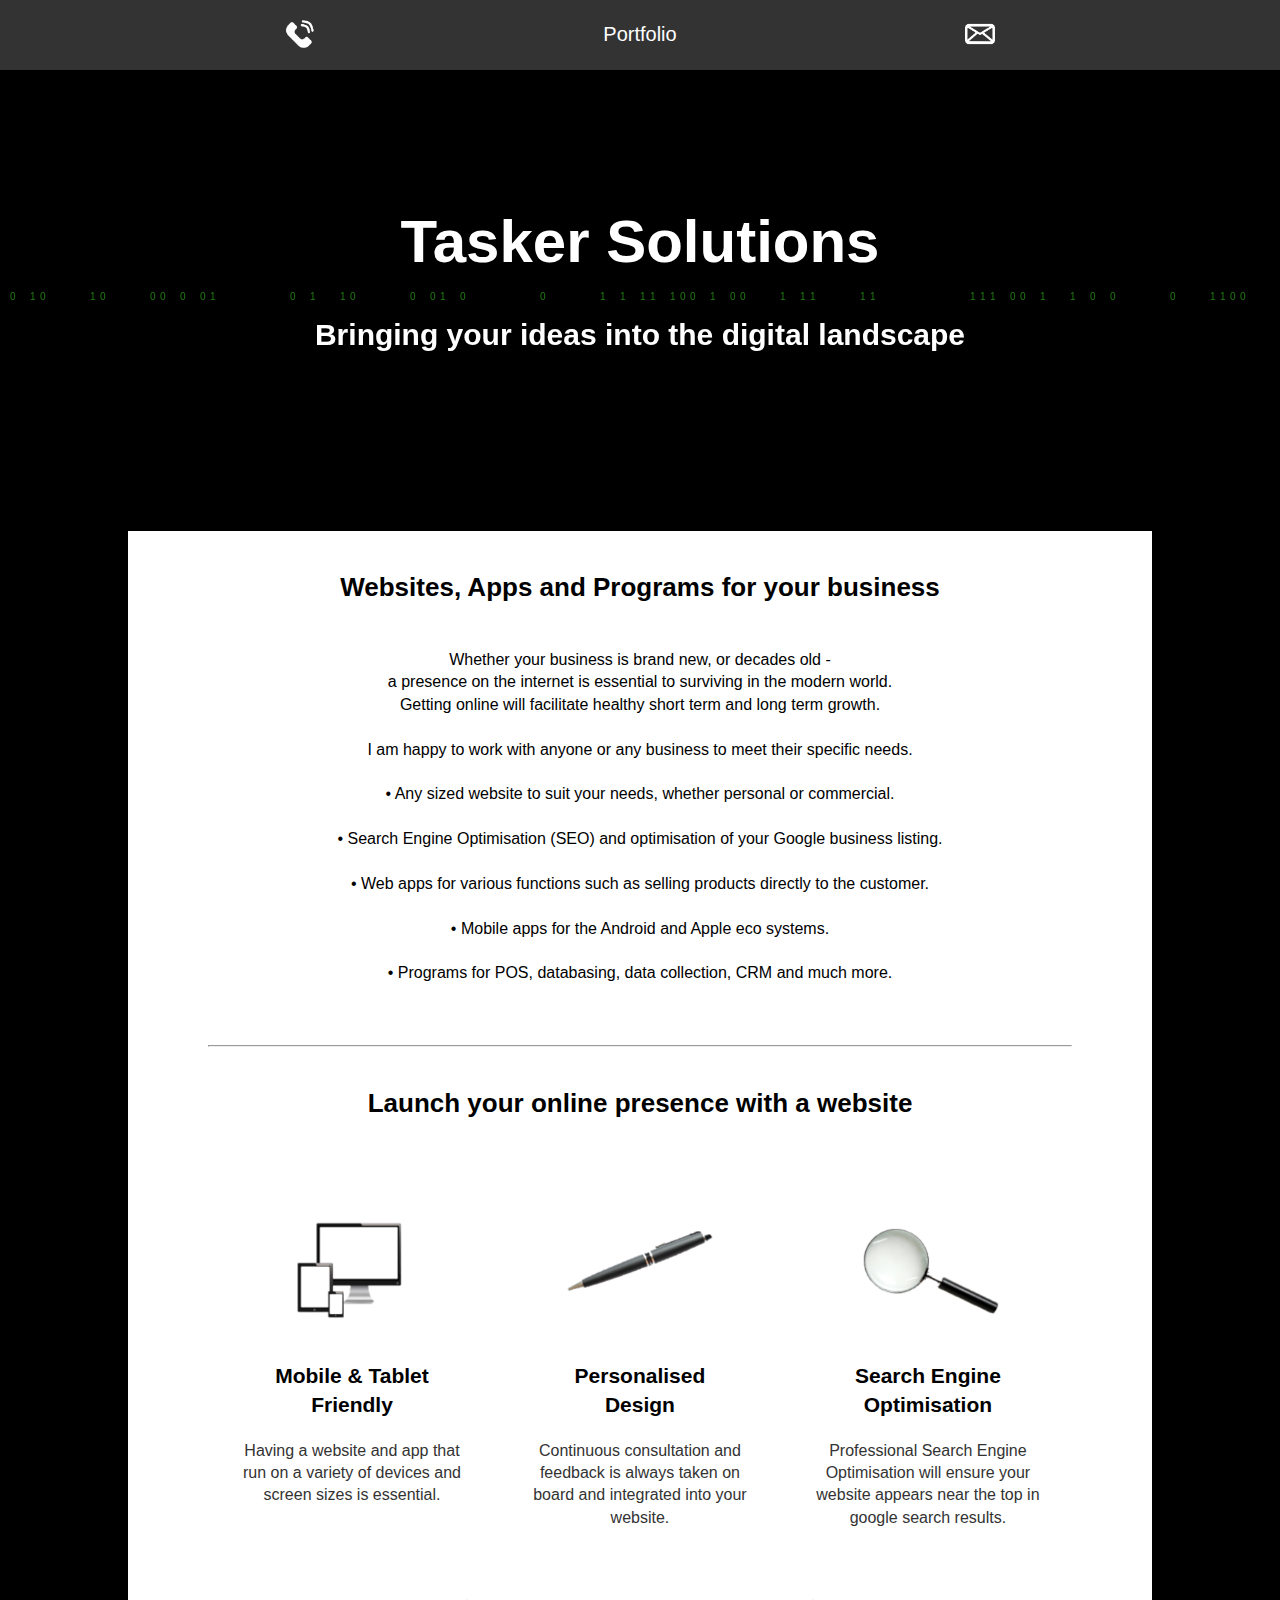
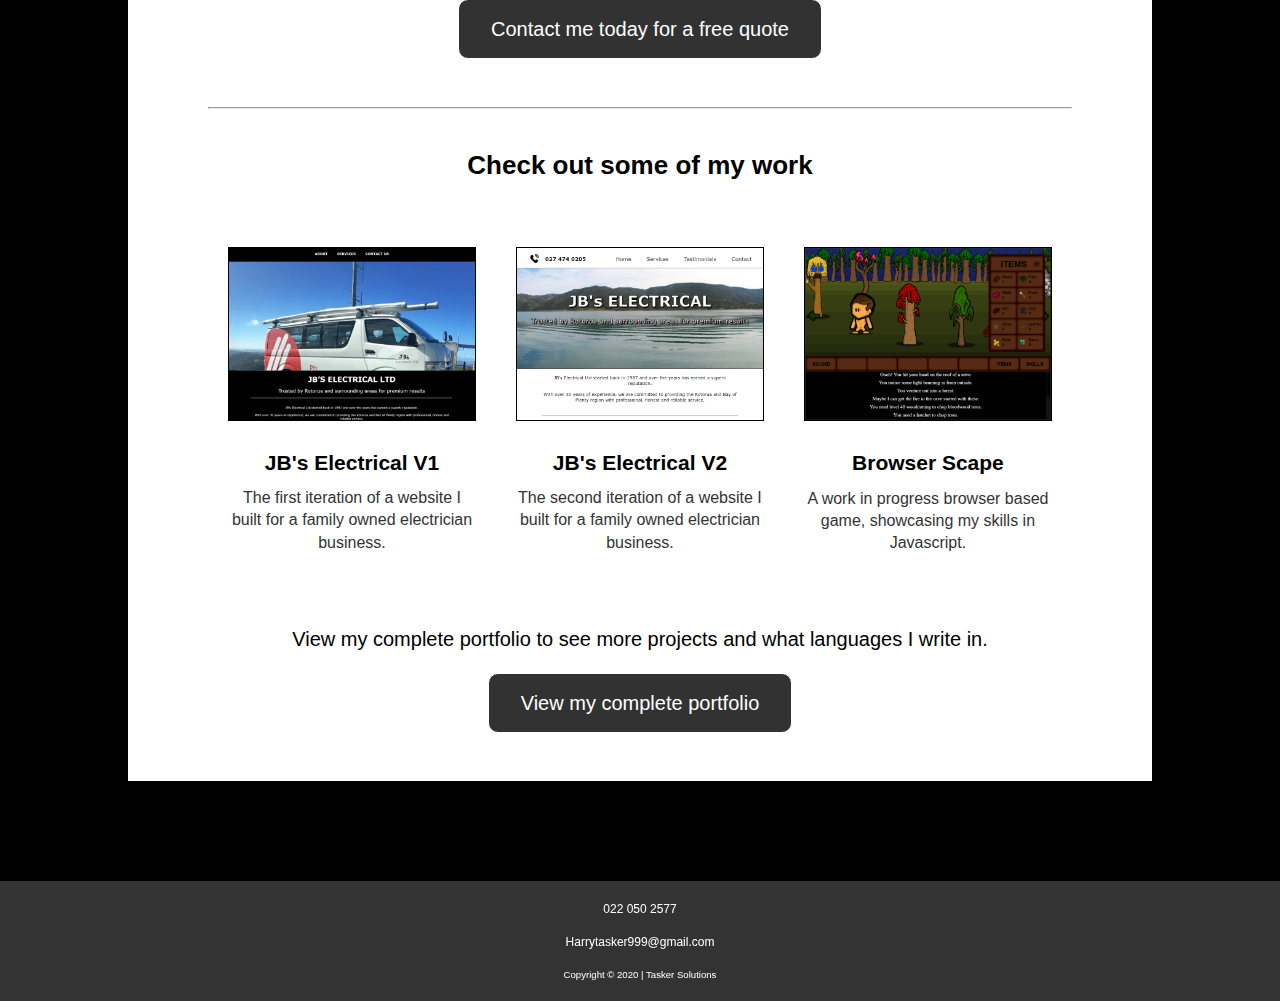
==== commit f07b30b4: "update 02/03/21" ====
--- a/index.html
+++ b/index.html
@@ -134,8 +134,7 @@
 							<img class="port-img solid-black-border" src="media/jb1.png">
 						</a>
 						<h2 class="sub-heading">JB's Electrical V1</h2>
-						<p class="p-block">The first itteration of a website I built for a family owned electrician business.</p>
-						
+						<p class="p-block">The first iteration of a website I built for a family owned electrician business.</p>
 					</div> 
 					
 					<div class="col-33 content padding-20px slide">
@@ -143,7 +142,7 @@
 							<img class="port-img solid-black-border" src="media/jb2.png">
 						</a>
 						<h2 class="sub-heading">JB's Electrical V2</h2>
-						<p class="p-block">The second itteration of a website I built for a family owned electrician business.</p>
+						<p class="p-block">The second iteration of a website I built for a family owned electrician business.</p>
 					</div>
 
 					<div class="col-33 content padding-20px slide">
--- a/css/style.css
+++ b/css/style.css
@@ -120,4 +120,9 @@
 a {
 	color: white;
 	text-decoration: none;
+}
+
+.link-black {
+	color: black;
+	text-decoration: underline;
 }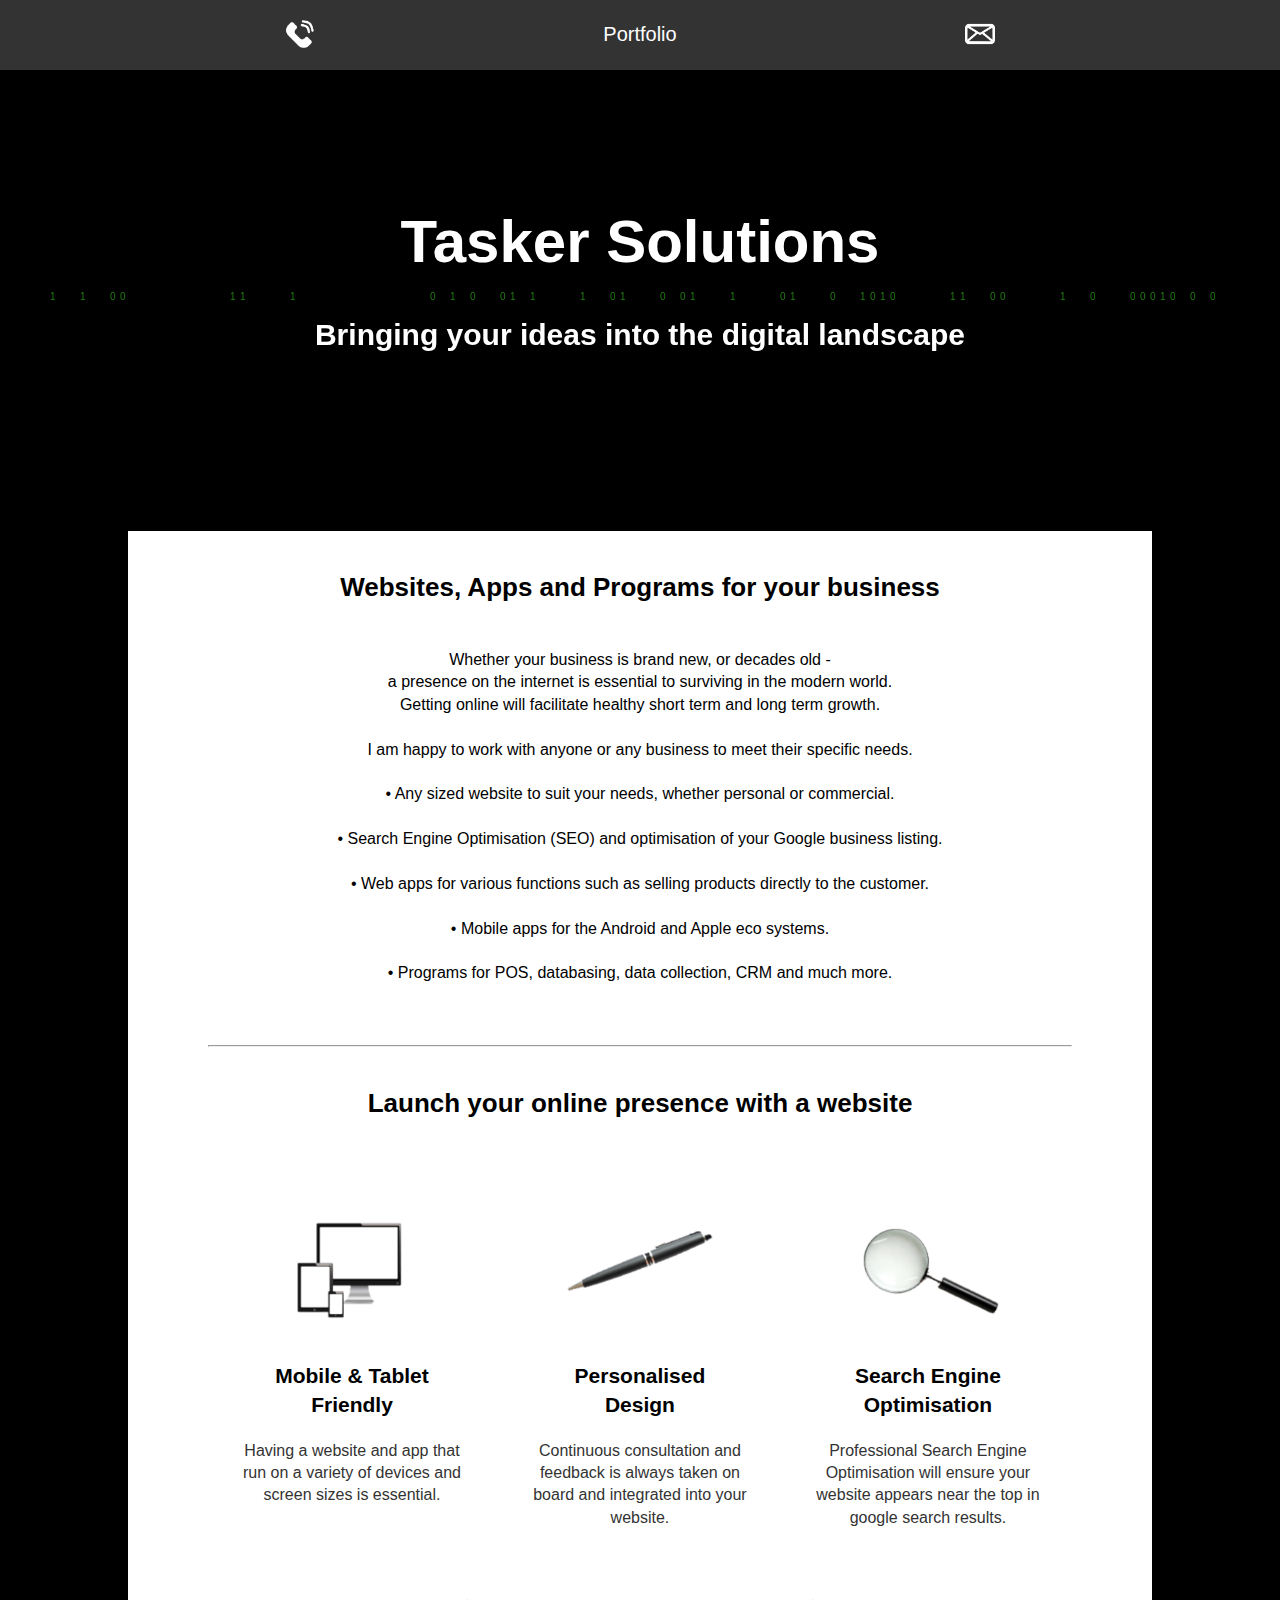
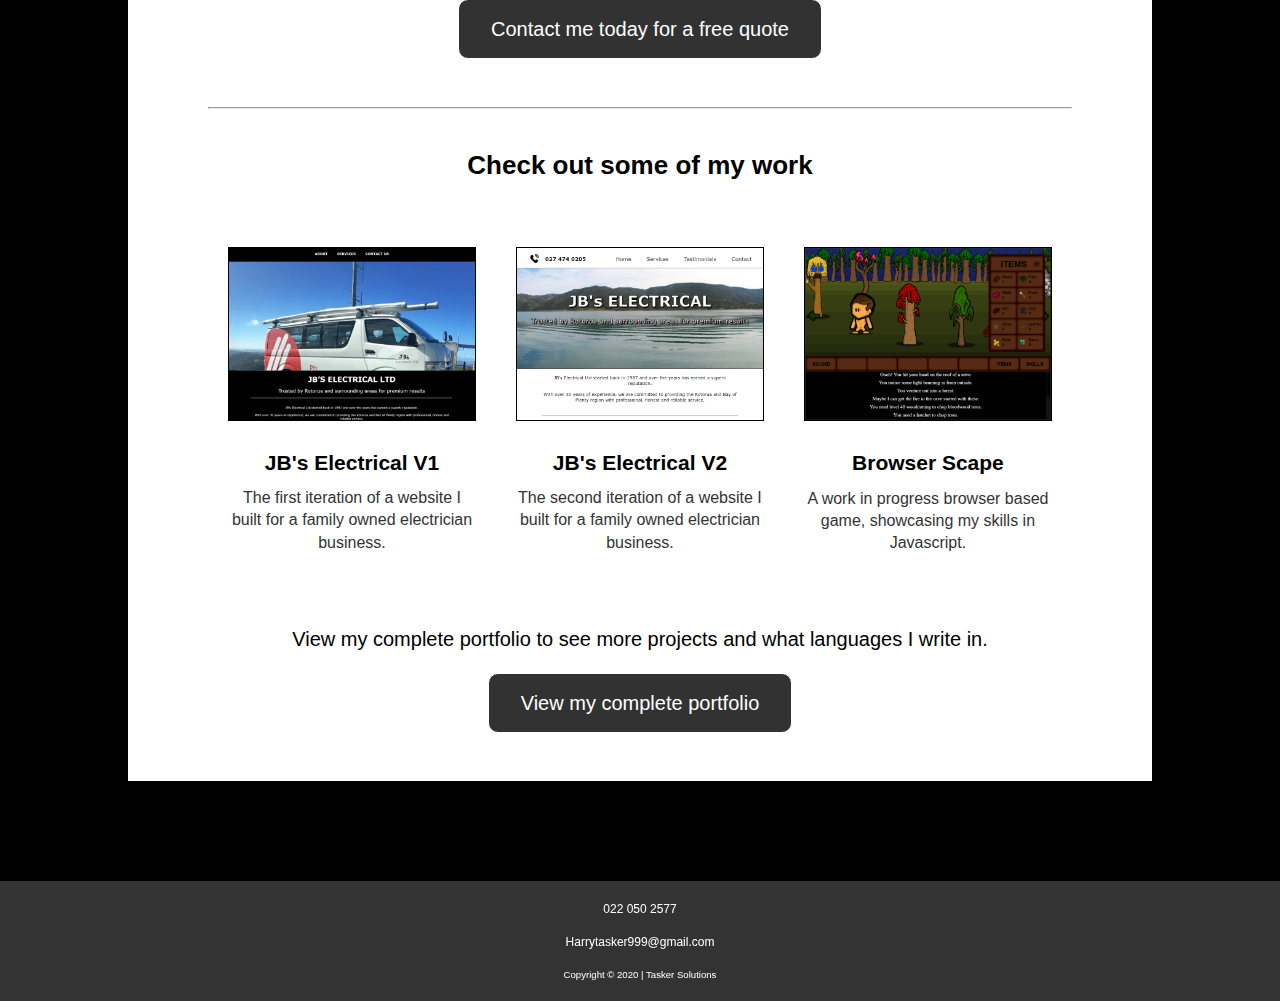
==== commit c7f79f0d: "icon changes 2" ====
--- a/index.html
+++ b/index.html
@@ -25,7 +25,7 @@
 	<![endif]-->
 	
 	<link rel="dns-prefetch" href="//fonts.googleapis.com"> <!-- load google fonts -->
-	<link rel="shortcut icon" href="media/ts.ico"> <!-- favicon -->
+	<link rel="shortcut icon" type="image/jpg" href="media/logo.jpg"> <!-- favicon -->
 	
 	<link rel="stylesheet" href="css/style.css">
 	<link rel="stylesheet" href="css/headerfooter.css">
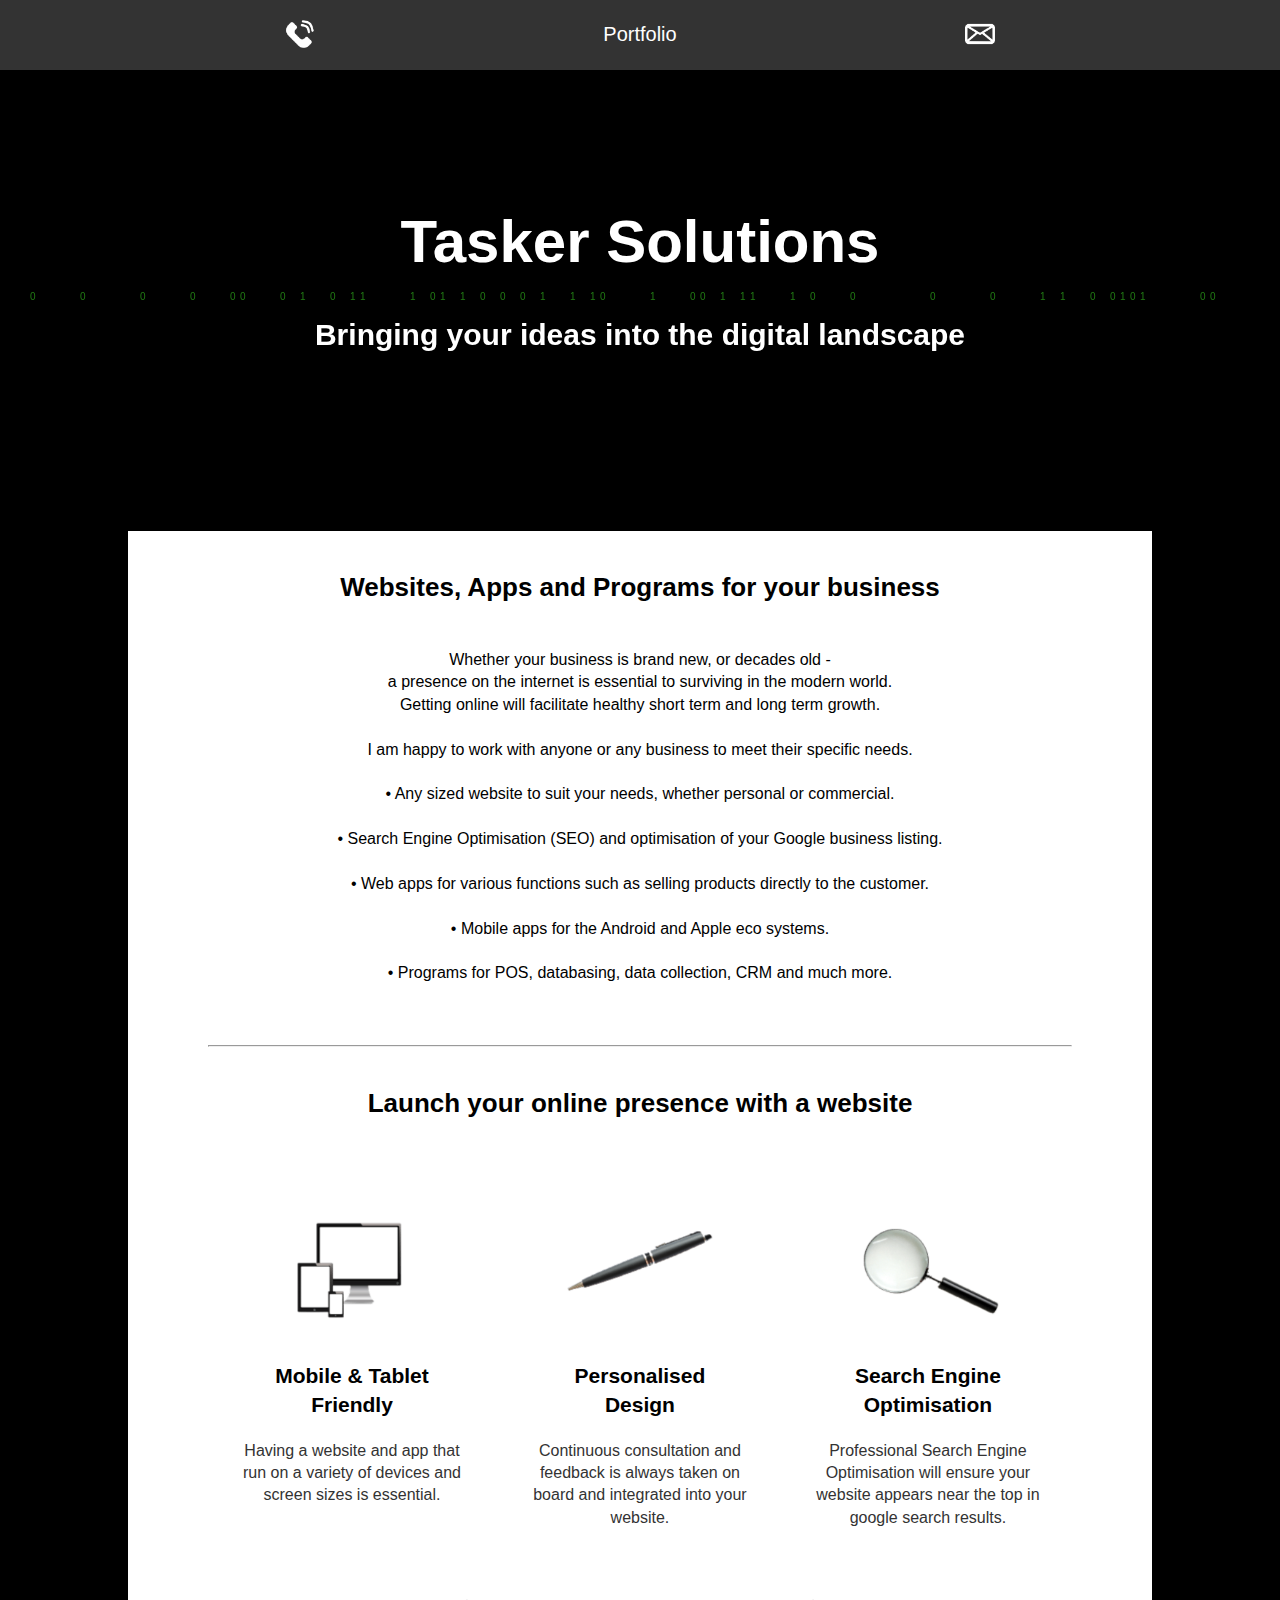
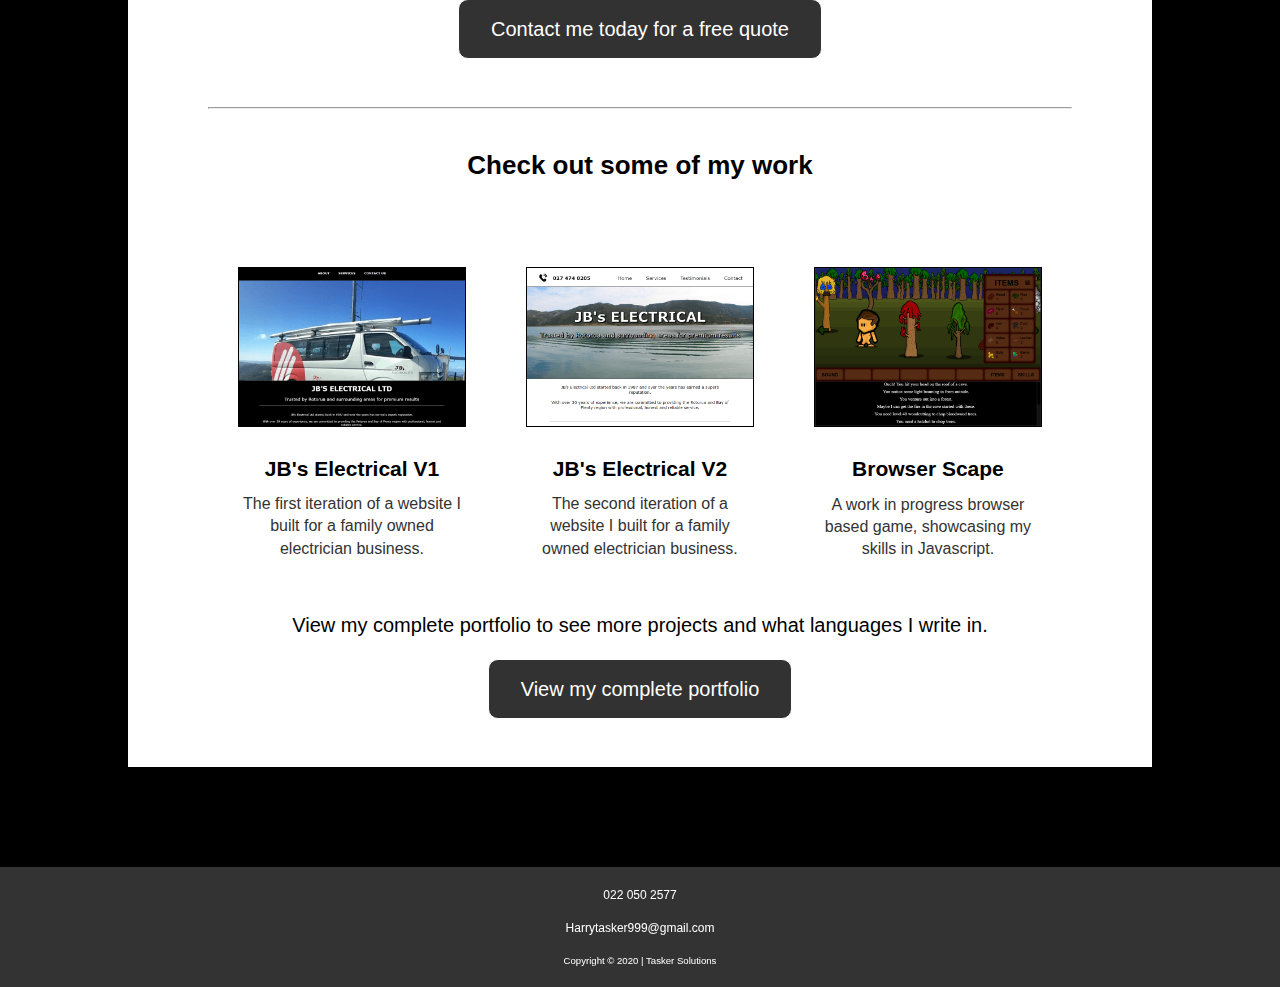
==== commit 61e422b4: "edits" ====
--- a/index.html
+++ b/index.html
@@ -6,16 +6,17 @@
 	<meta http-equiv="X-UA-Compatible" content="IE=edge"> <!-- Tell IE to use the most current layout engine-->
 	<meta charset="UTF-8">
 	<meta name="viewport" content="width=device-width, initial-scale=1.0"> <!-- Responsive site doesn't get zoomed out by mobile phone's browser.-->
-	<meta name="description" content="Tasker Solutions Webite Design">
-	<meta name="keywords" content="html css javascript website web design development"> <!-- for SEO -->
+	<meta name="description" content="Tasker Solutions - Webite Developer">
+	<meta name="keywords" content="html css javascript jquery bootstrap php website design development
+	software mobile desktop application program java python"> <!-- for SEO. avoid stuffing (web site website websites) -->
 	<meta name="author" content="Harry Tasker">
 	<!-- Following is facebook sharing crieria. Description helps click through rate and conversions -->
 	<meta property="og:image" content="media/screenshot.jpg" /> <!-- image displayed in FB links -->
 	<meta property="og:type" content="website" />
 	<meta property="og:url" content="http://taskersolutions.co.nz" />
-	<meta property="og:description" content="Harry Tasker - Portfolio of my skills and projects." />
+	<meta property="og:description" content="Professional website development, Apps & Software for your business needs." />
 	
-	<title>Tasker Solutions</title>
+	<title>Tasker Solutions - Webite, App & Software Developer</title>
 	
 	<!-- Load htmlshiv and Respond.js for old IE versions so we can use
      HTML5 elements and media queries -->
@@ -31,8 +32,7 @@
 	<link rel="stylesheet" href="css/headerfooter.css">
 	<link rel="stylesheet" href="css/effects.css">
 	<link rel="stylesheet" href="css/breakpoints.css">
-	<link rel="stylesheet" href="css/mediaqueries.css">
-	<link rel="stylesheet" href="css/universal.css">	
+	<link rel="stylesheet" href="css/mediaqueries.css">	
 	
 </head>
 
@@ -154,7 +154,7 @@
 					</div>
 				</div>
 
-				View my complete portfolio to see more projects and what languages I write in.
+				View my complete portfolio to see more projects and what languages I write in.<br>
 				<a href="portfolio.html" class="button margin-20px">View my complete portfolio</a>
 				<br><br>
 				
--- a/css/style.css
+++ b/css/style.css
@@ -1,7 +1,9 @@
 * {	margin: 0px; padding: 0px; box-sizing: border-box;} /* so all browsers display same */
 html {height: 100%;}
+.overflow-hidden {overflow: hidden;}
 canvas {display: block;	position: fixed; z-index: -5;}
 p {font-size: 0.7em;}
+img {width: 100%;  height: auto;}
 
 body {
 	background-color: black; /* Used if the background is unavailable */
@@ -81,6 +83,13 @@
 	transition: transform .2s;
 }
 
+.solid-black-border {border: solid black 1px;}
+.bold {font-weight: bold;}
+.padding-20px {padding: 20px;}
+.padding-bottom-10px {padding-bottom: 10px;}
+.padding-bottom-30px {padding-bottom: 30px;}
+.margin-20px {margin: 20px;}
+
 .p-block {
 	margin-top: 10px;
 	margin-bottom: 20px;
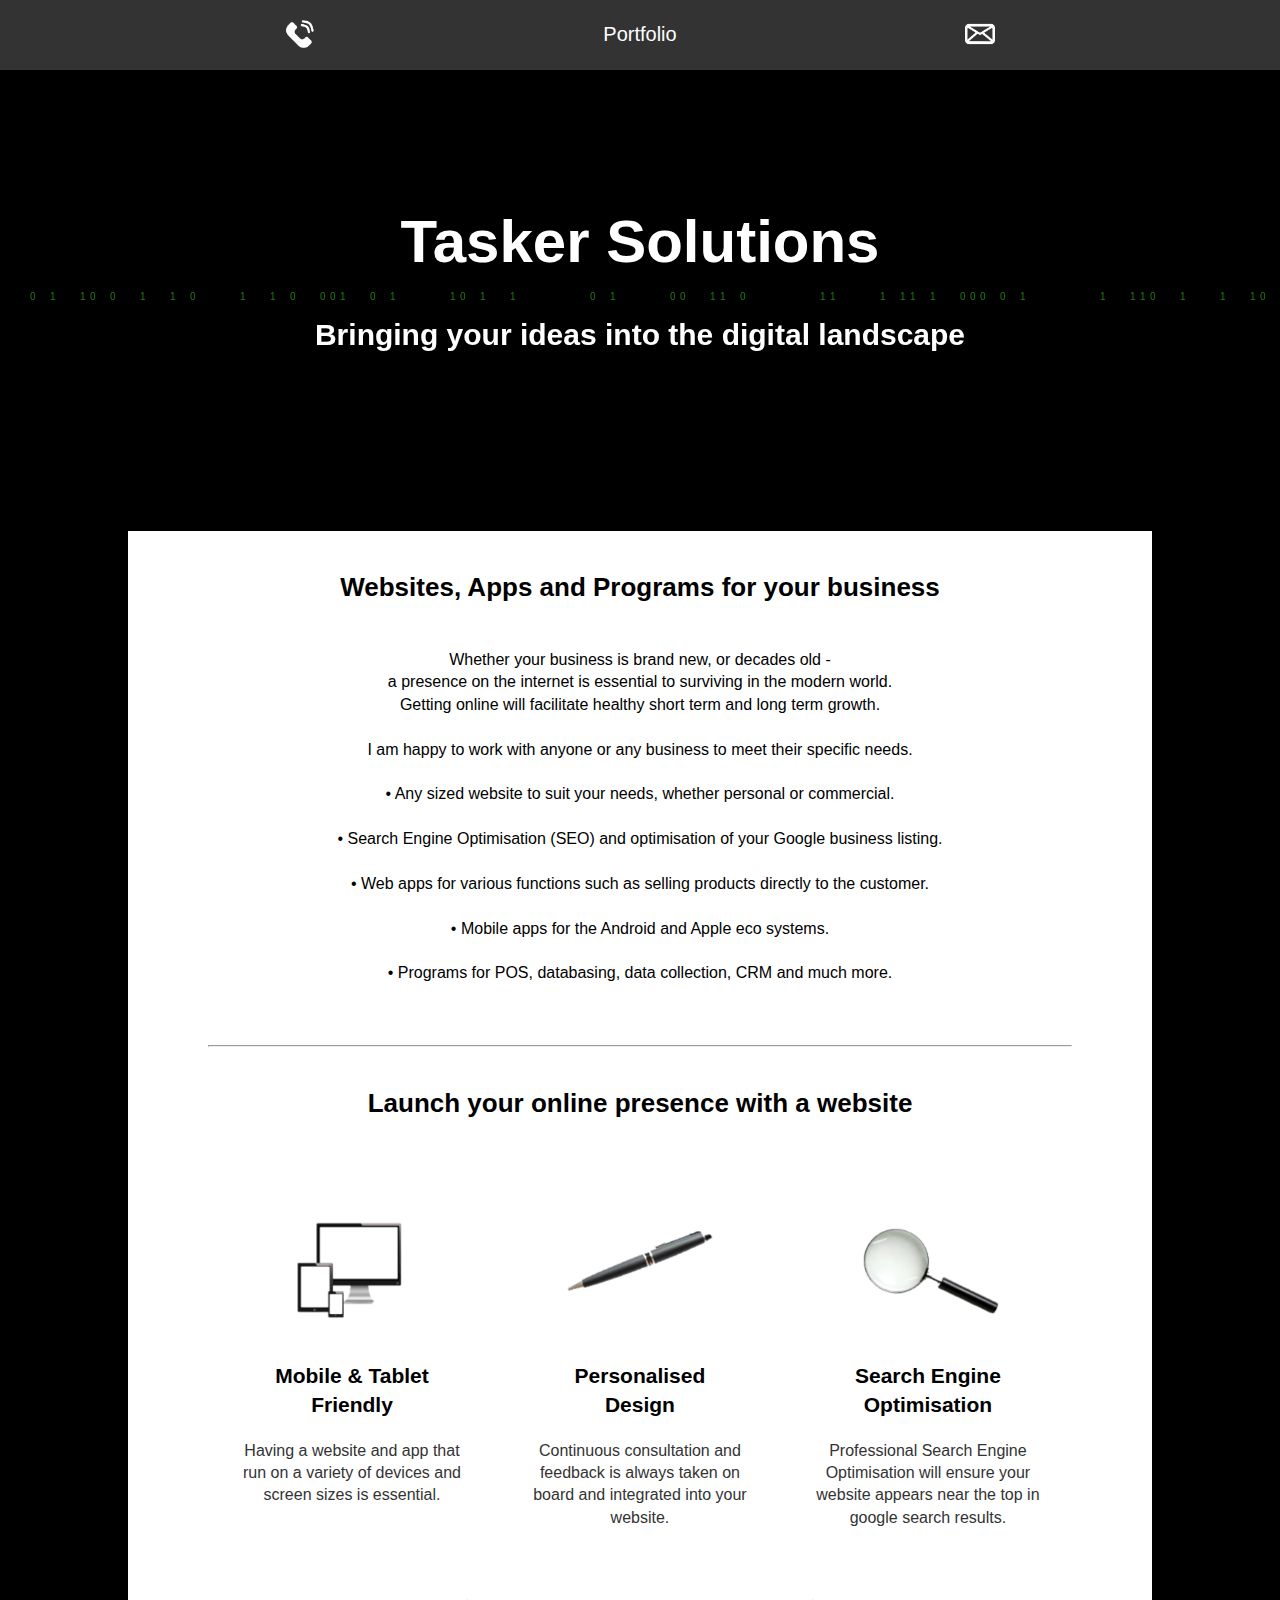
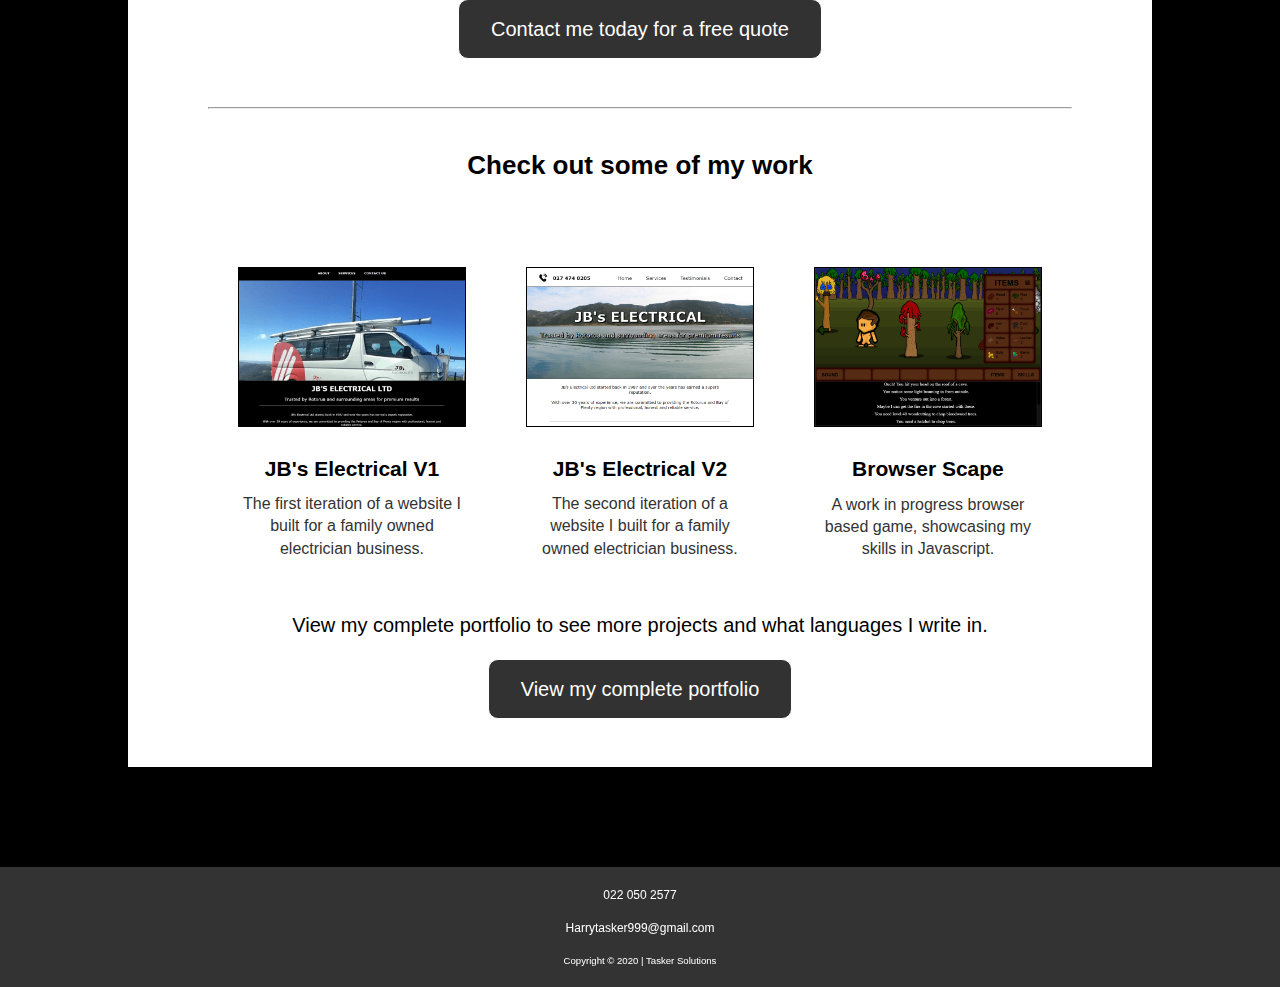
==== commit eead117e: "edit" ====
--- a/index.html
+++ b/index.html
@@ -13,7 +13,7 @@
 	<!-- Following is facebook sharing crieria. Description helps click through rate and conversions -->
 	<meta property="og:image" content="media/screenshot.jpg" /> <!-- image displayed in FB links -->
 	<meta property="og:type" content="website" />
-	<meta property="og:url" content="http://taskersolutions.co.nz" />
+	<meta property="og:url" content="http://taskersolutions.com" />
 	<meta property="og:description" content="Professional website development, Apps & Software for your business needs." />
 	
 	<title>Tasker Solutions - Webite, App & Software Developer</title>
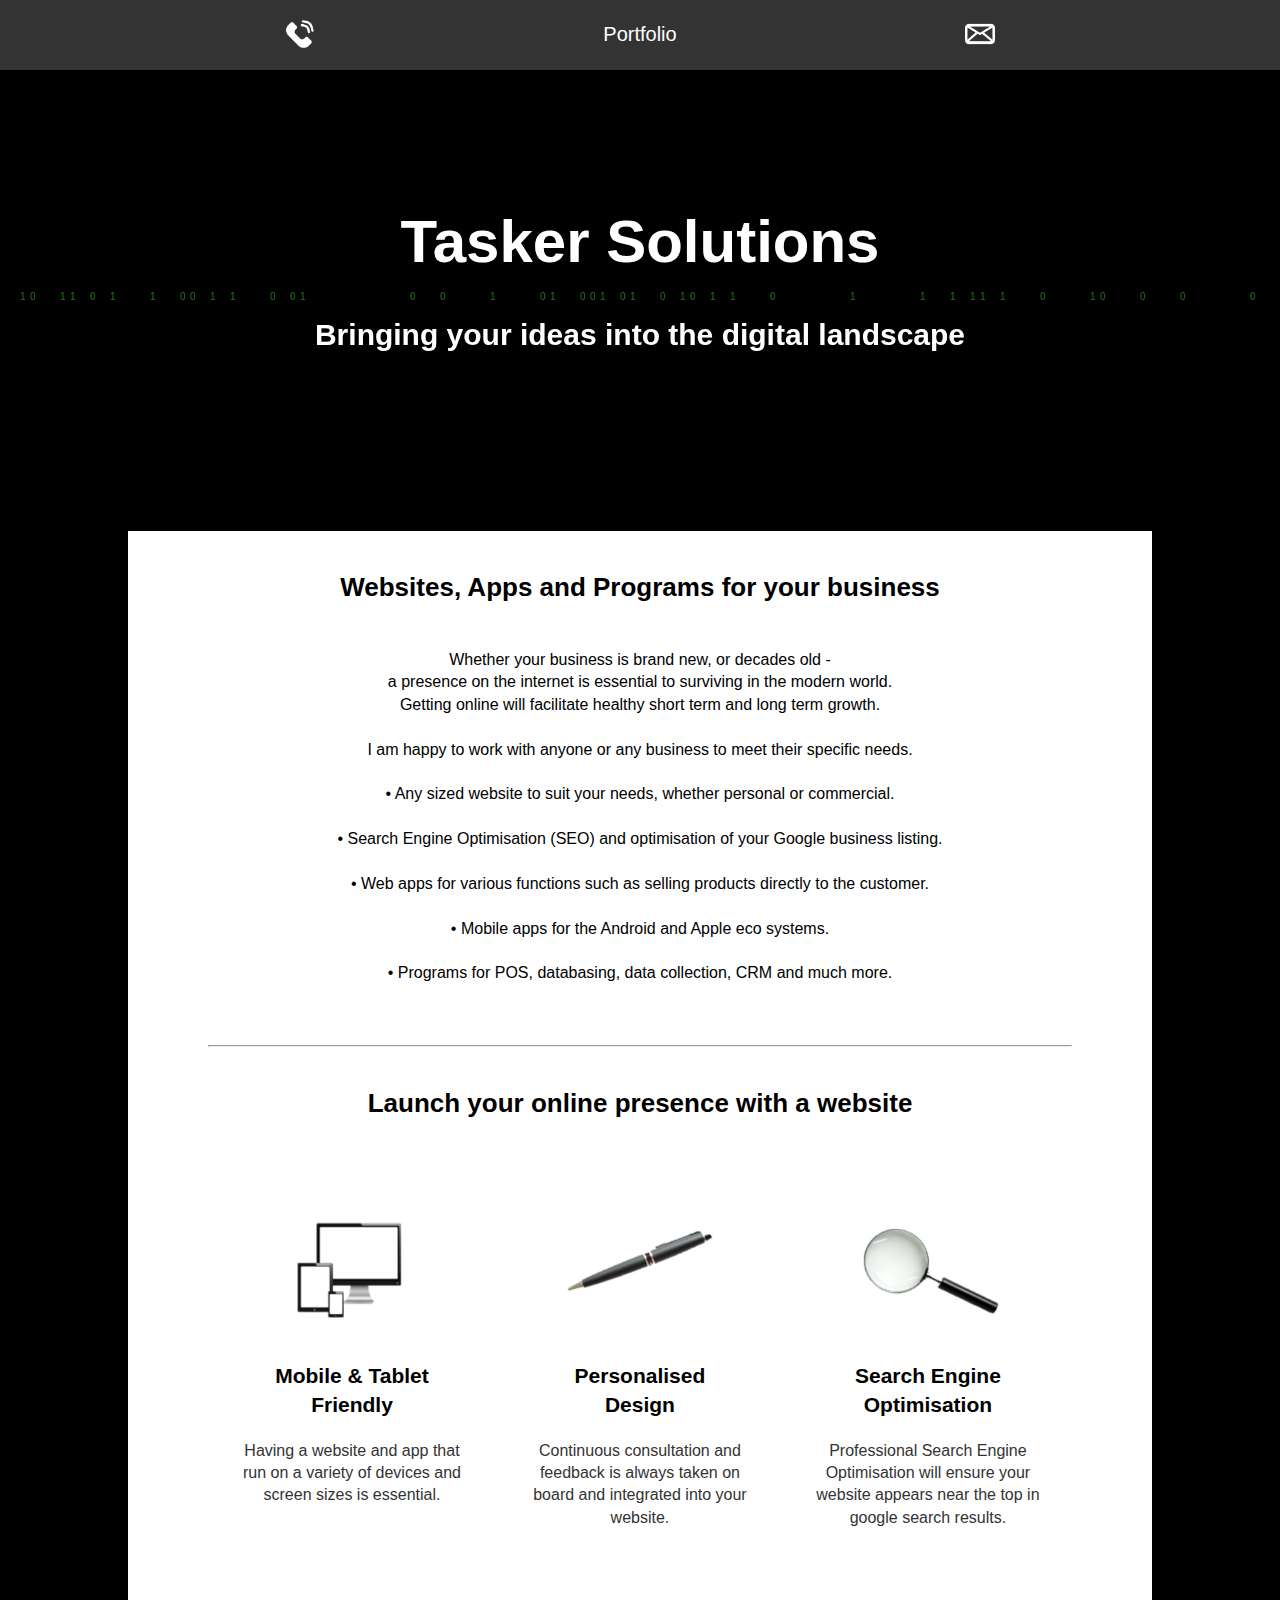
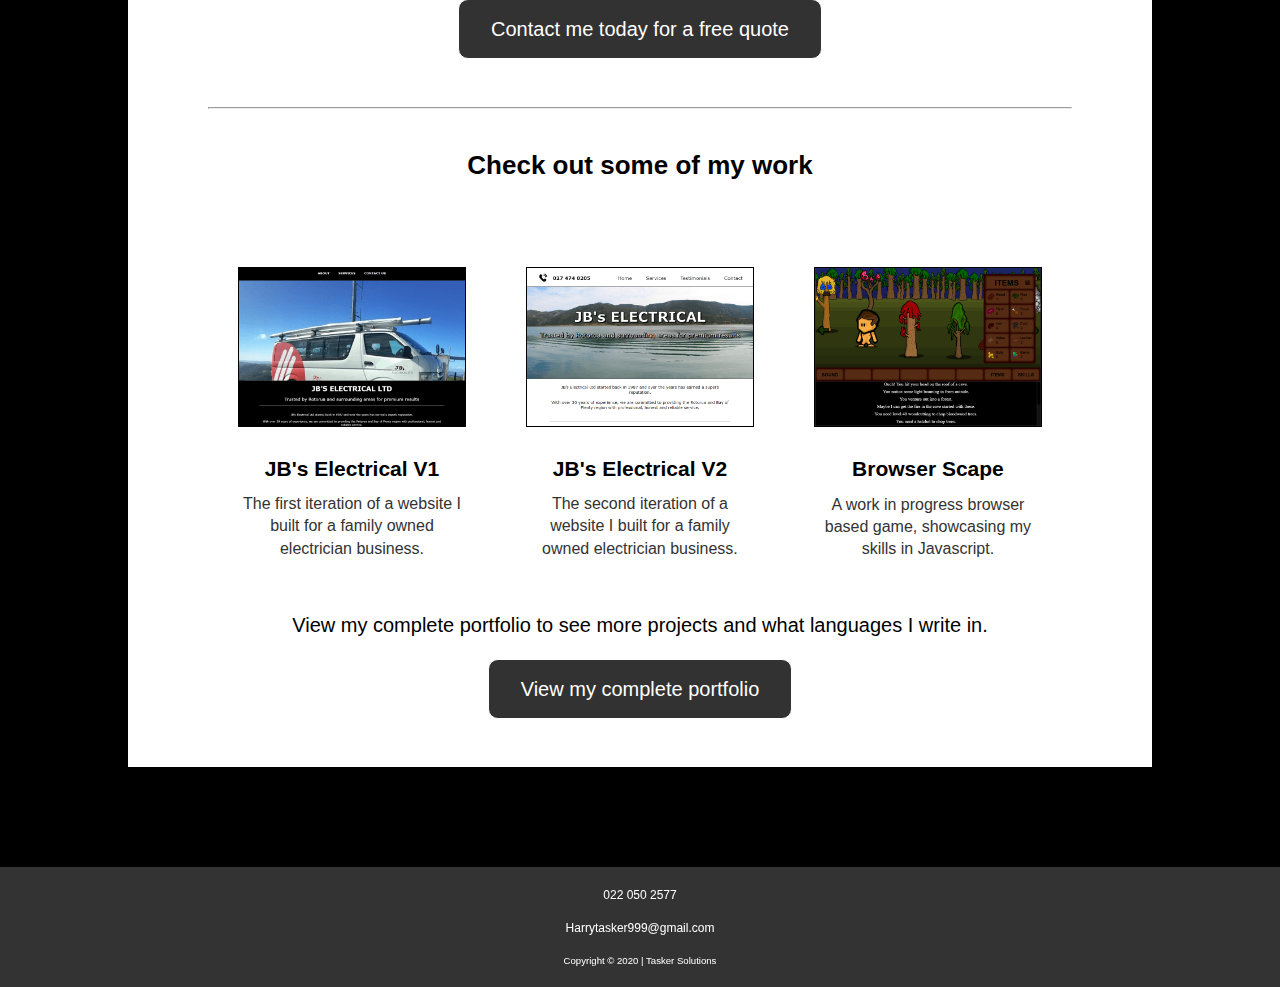
==== commit 9efd4625: "edit" ====
--- a/index.html
+++ b/index.html
@@ -146,7 +146,7 @@
 					</div>
 
 					<div class="col-33 content padding-20px slide">
-						<a href="browserscape/index.html">
+						<a href="browserscape/game.html">
 							<img class="port-img solid-black-border" src="media/game.png">
 						</a>
 						<h2 class="sub-heading">Browser Scape</h2>
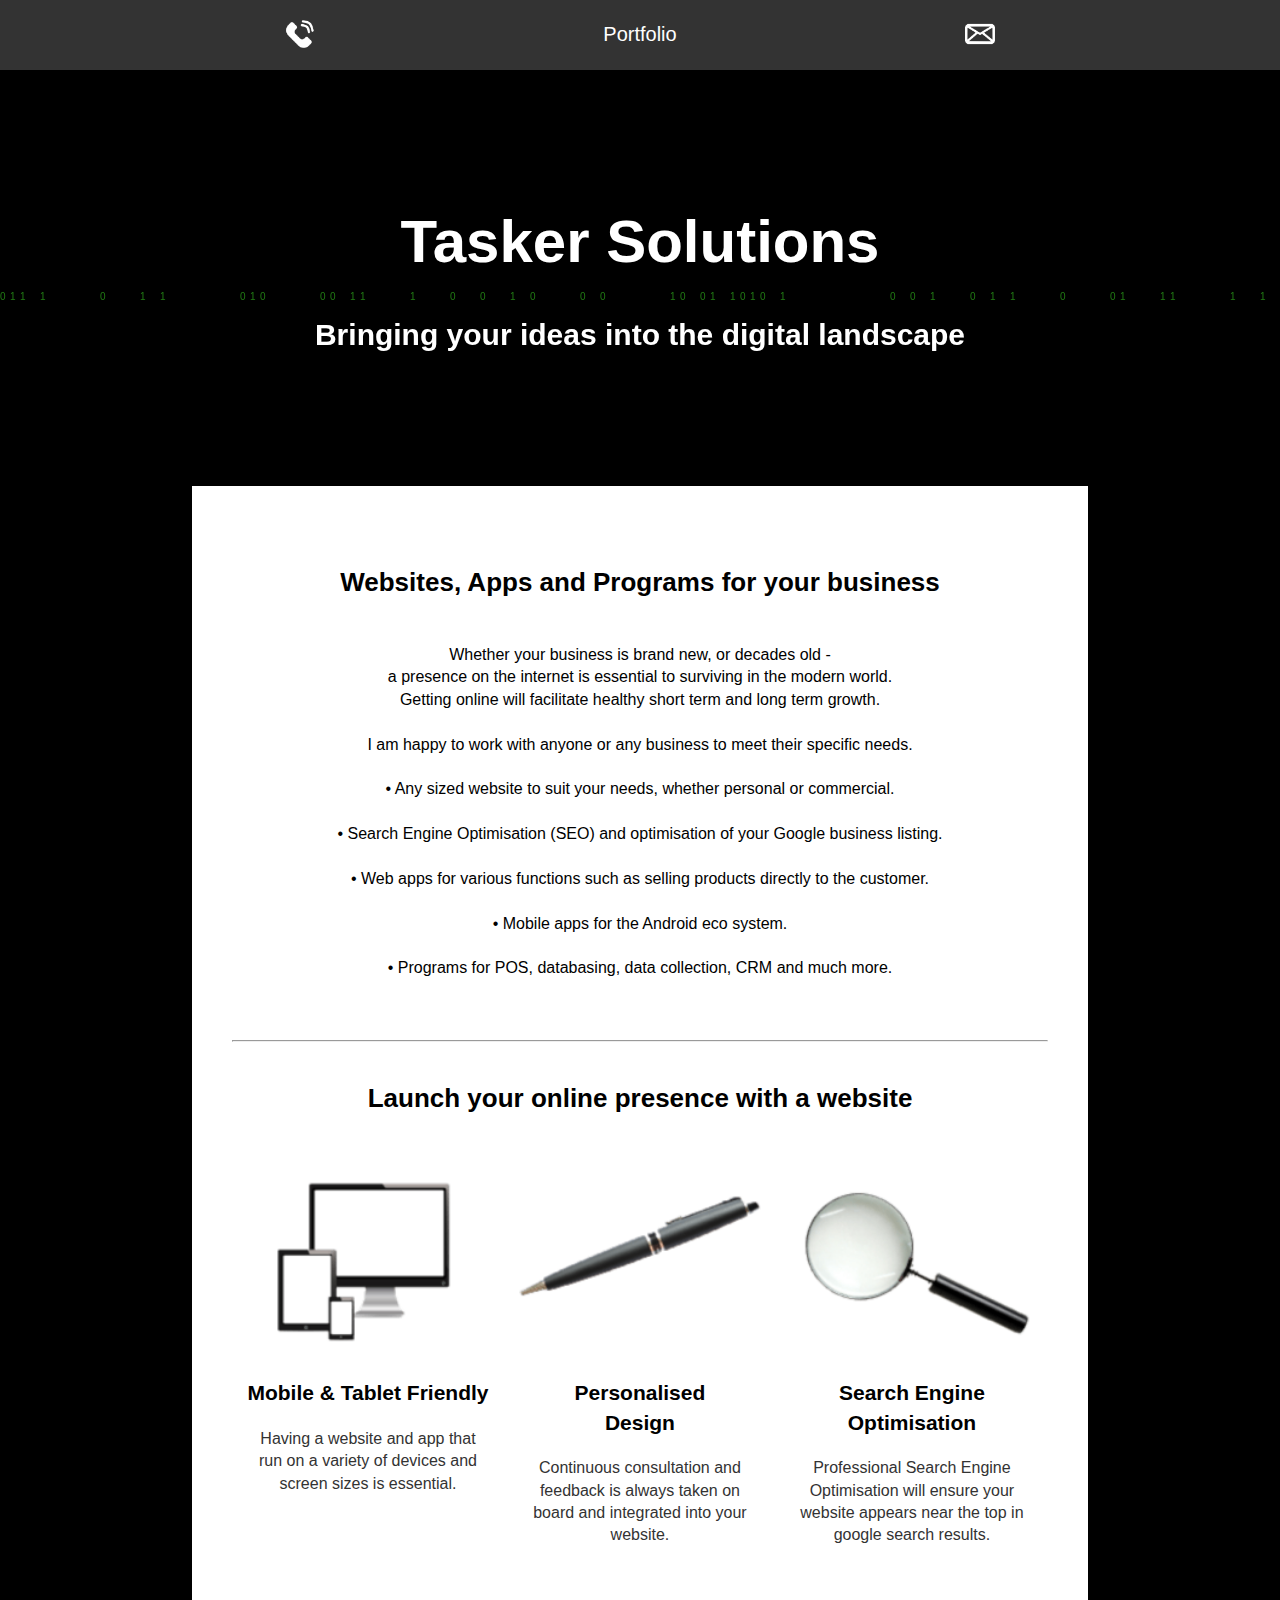
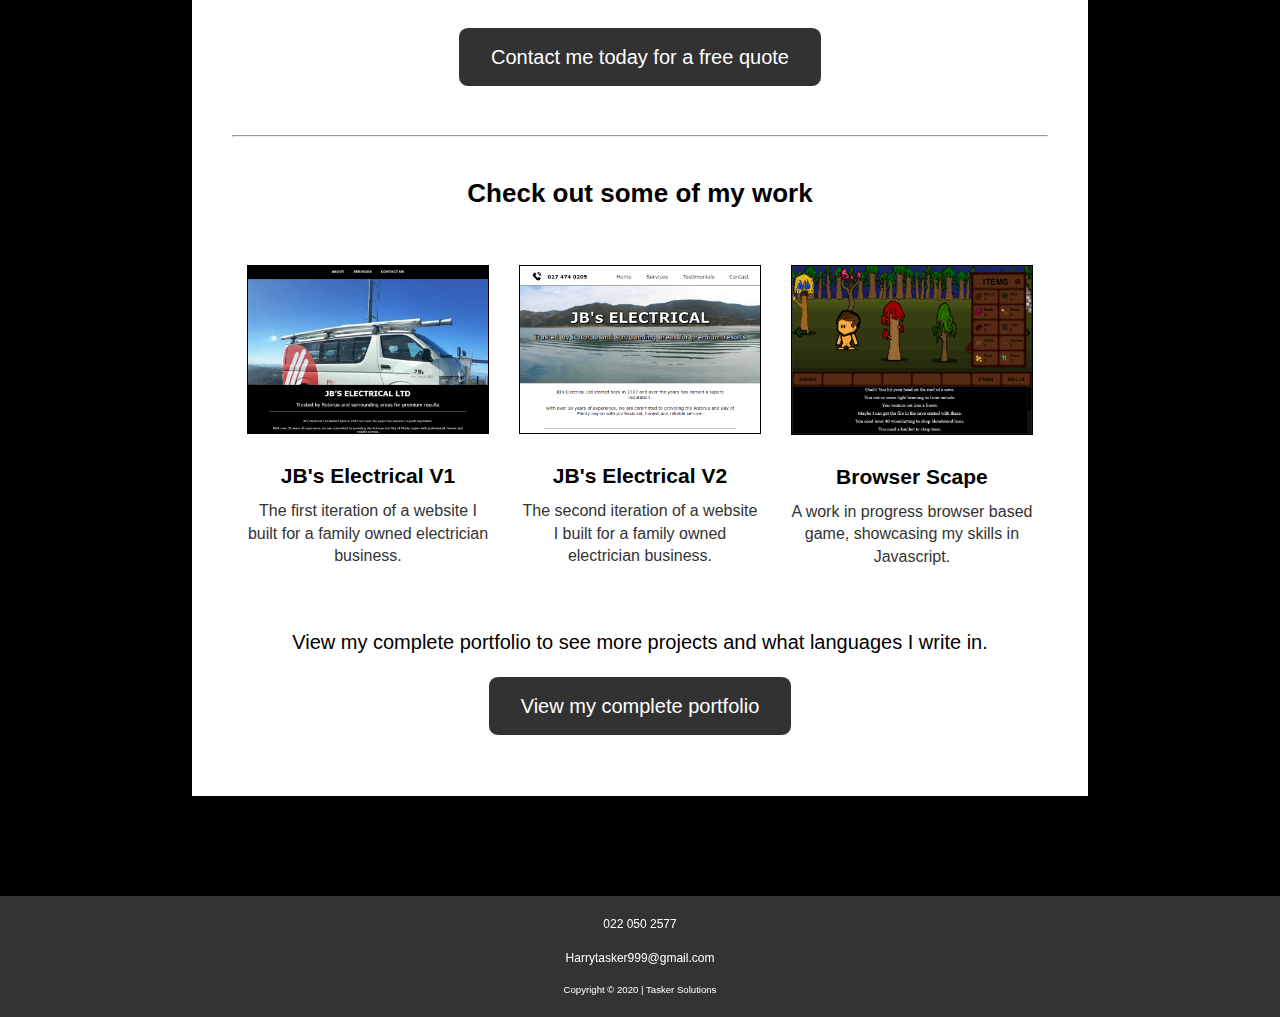
==== commit bebfaaa3: "edits" ====
--- a/index.html
+++ b/index.html
@@ -91,7 +91,7 @@
 					<br><br>
 					&bull;	Web apps for various functions such as selling products directly to the customer.
 					<br><br>
-					&bull; Mobile apps for the Android and Apple eco systems.
+					&bull; Mobile apps for the Android eco system.
 					<br><br>
 					&bull; Programs for POS, databasing, data collection, CRM and much more.
 					
@@ -103,19 +103,19 @@
 
 				<div class="row padding-bottom-30px">
 					<div class="col-33 content slide">
-						<img class="img-block" src="media/devices.png">
+						<img class="port-img small" src="media/devices.png">
 						<h5 class="sub-heading padding-bottom-10px">Mobile & Tablet Friendly</h5>
 						<p class="p-block">Having a website and app that run on a variety of devices and screen sizes is essential.</p>
 					</div>
 
 					<div class="col-33 content slide">
-						<img class="img-block" src="media/pen.png">
+						<img class="port-img small" src="media/pen.png">
 						<h5 class="sub-heading padding-bottom-10px">Personalised<br>Design</h5>
 						<p class="p-block">Continuous consultation and feedback is always taken on board and integrated into your website.</p>
 					</div>
 
 					<div class="col-33 content slide">
-						<img class="img-block" src="media/search.png">
+						<img class="port-img small" src="media/search.png">
 						<h5 class="sub-heading padding-bottom-10px">Search Engine Optimisation</h5>
 						<p class="p-block">Professional Search Engine Optimisation will ensure your website appears near the top in google search
 						results.</p> 
@@ -129,7 +129,7 @@
 				<div class="heading bold">Check out some of my work</div>
 			
 				<div class="row padding-bottom-30px">
-					<div class="col-33 content padding-20px slide">
+					<div class="col-33 content  slide">
 						<a href="jbselectrical/jb1/index.html">
 							<img class="port-img solid-black-border" src="media/jb1.png">
 						</a>
@@ -137,7 +137,7 @@
 						<p class="p-block">The first iteration of a website I built for a family owned electrician business.</p>
 					</div> 
 					
-					<div class="col-33 content padding-20px slide">
+					<div class="col-33 content slide">
 						<a href="jbselectrical/jb2/index.html">
 							<img class="port-img solid-black-border" src="media/jb2.png">
 						</a>
@@ -145,7 +145,7 @@
 						<p class="p-block">The second iteration of a website I built for a family owned electrician business.</p>
 					</div>
 
-					<div class="col-33 content padding-20px slide">
+					<div class="col-33 content slide">
 						<a href="browserscape/game.html">
 							<img class="port-img solid-black-border" src="media/game.png">
 						</a>
@@ -156,7 +156,6 @@
 
 				View my complete portfolio to see more projects and what languages I write in.<br>
 				<a href="portfolio.html" class="button margin-20px">View my complete portfolio</a>
-				<br><br>
 				
 			</div>
 		
--- a/css/style.css
+++ b/css/style.css
@@ -26,6 +26,7 @@
 }
 
 .title-block {
+	user-select: none;
 	position: relative;
 	width: 80%;
 	color: white;
@@ -44,6 +45,8 @@
 
 .content-container {
 	width: 85%;
+	padding: 15px;
+	padding-bottom: 20px;
 	max-width: 1200px;
 	margin: auto;
 	background-color: #FFFFFF;
@@ -77,12 +80,6 @@
 }
 
 
-.img-block {
-	max-width: 55%;
-	margin: 10px;
-	transition: transform .2s;
-}
-
 .solid-black-border {border: solid black 1px;}
 .bold {font-weight: bold;}
 .padding-20px {padding: 20px;}
@@ -94,6 +91,7 @@
 	margin-top: 10px;
 	margin-bottom: 20px;
 	color: #333333;
+
 }
 
 .img-me {
@@ -117,13 +115,15 @@
 }
 
 .content {
-	padding: 40px 30px 00px 30px;
+	padding: 40px 30px 30px 30px;
+	border-bottom: dotted grey 1px;
 }
 
 .port-img {
     padding: 0px;
     transition: transform .2s; /* Animation */
     margin: 0 auto;
+	max-width: 100%;
 }
 
 a {
--- a/css/effects.css
+++ b/css/effects.css
@@ -44,7 +44,8 @@
 
 
 .come-in {
-  transform: translateY(100px);
+  transform: translateY(80px);
+  opacity: 0.2;
   animation: come-in 2s ease forwards;
 }
 
@@ -57,12 +58,16 @@
 }
 
 .already-visible {
+  opacity: 1;
   transform: translateY(0);
   animation: none;
 }
 
 @keyframes come-in {
-  to {transform: translateY(0);}
+  to {
+    transform: translateY(0);
+    opacity: 1;
+  }
 }
 
 /* image rotation */
--- a/css/mediaqueries.css
+++ b/css/mediaqueries.css
@@ -1,7 +1,10 @@
 /* original values are designed for small mobile phones */
 
 /* --------------- 480px (bigger than portrait phone) --------------- */
-@media only screen and (min-width: 480px) and (orientation: portrait) {
+@media only screen and (min-width: 480px) {
+	.port-img {
+		max-width: 70%;
+	}
 }
 
 /* --------------- 820px (bigger than landscape phone) --------------- */
@@ -12,9 +15,11 @@
 @media only screen and (min-width: 768px) {
 	.content-container {
 		width: 80%;
-		padding: 0px 80px 0px 80px;
+		padding: 30px;
 	}
 
+	.small {max-width: 55%;}
+	.content {border-bottom: none;}
 	.title-block h1 {font-size: 2.8em;} /* original 2.5em */
 	.title-block h2 {font-size: 1.4em;} /* original 1.2em */
 	.heading {font-size: 1.2em;} /* original 1.1em */
@@ -27,29 +32,29 @@
 
 /* --------------- 992px (laptops) --------------- */
 @media only screen and (min-width: 992px) {
+	.content-container {
+		width: 70%;
+		padding: 40px;
+	}
+
     .col-33 {width: 33.33%;	float: left;}
 	.col-66 {width: 66.66%;	float: left;}
 	.col-center {width: 33.33%; float: center;}
-	.img-block {max-width: 90%;}
-
+	
 	.title-block h1 {font-size: 3em;} /* original 2.5em */
 	.title-block h2 {font-size: 1.5em;} /* original 1.2em */
 	.heading {font-size: 1.3em;} /* original 1.1em */
 	.sub-heading {font-size: 1.05em;} /* original 0.9em */
 	p {font-size: 0.8em;} /* original 0.7em */
 	.button {font-size: 1em;} /* original 0.8em */
-
-	.img-block {padding: 0px 30px;}
+	.port-img {max-width: 100%;}
+	.content {padding: 10px 15px;}
 }
 
 @media only screen and (min-width: 992px)  and (orientation: landscape) {
-	.fixedbg {height: 70vh;}
-	.content-container {margin-top: 5vh;}
 }
 
 @media only screen and (min-width: 992px)  and (orientation: portrait) {
-	.fixedbg {height: 50vh;}
-	.content-container {margin-top: 0vh;}
 }
 
 
@@ -66,11 +71,7 @@
 }
 
 @media only screen and (min-width: 1312px) and (orientation: landscape) {
-	.fixedbg {height: 75vh;}
-	.content-container {margin-top: 5vh;}
 }
 
 @media only screen and (min-width: 1312px) and (orientation: portrait) {
-	.fixedbg {height: 50vh;}
-	.content-container {margin-top: 0vh;}
 }